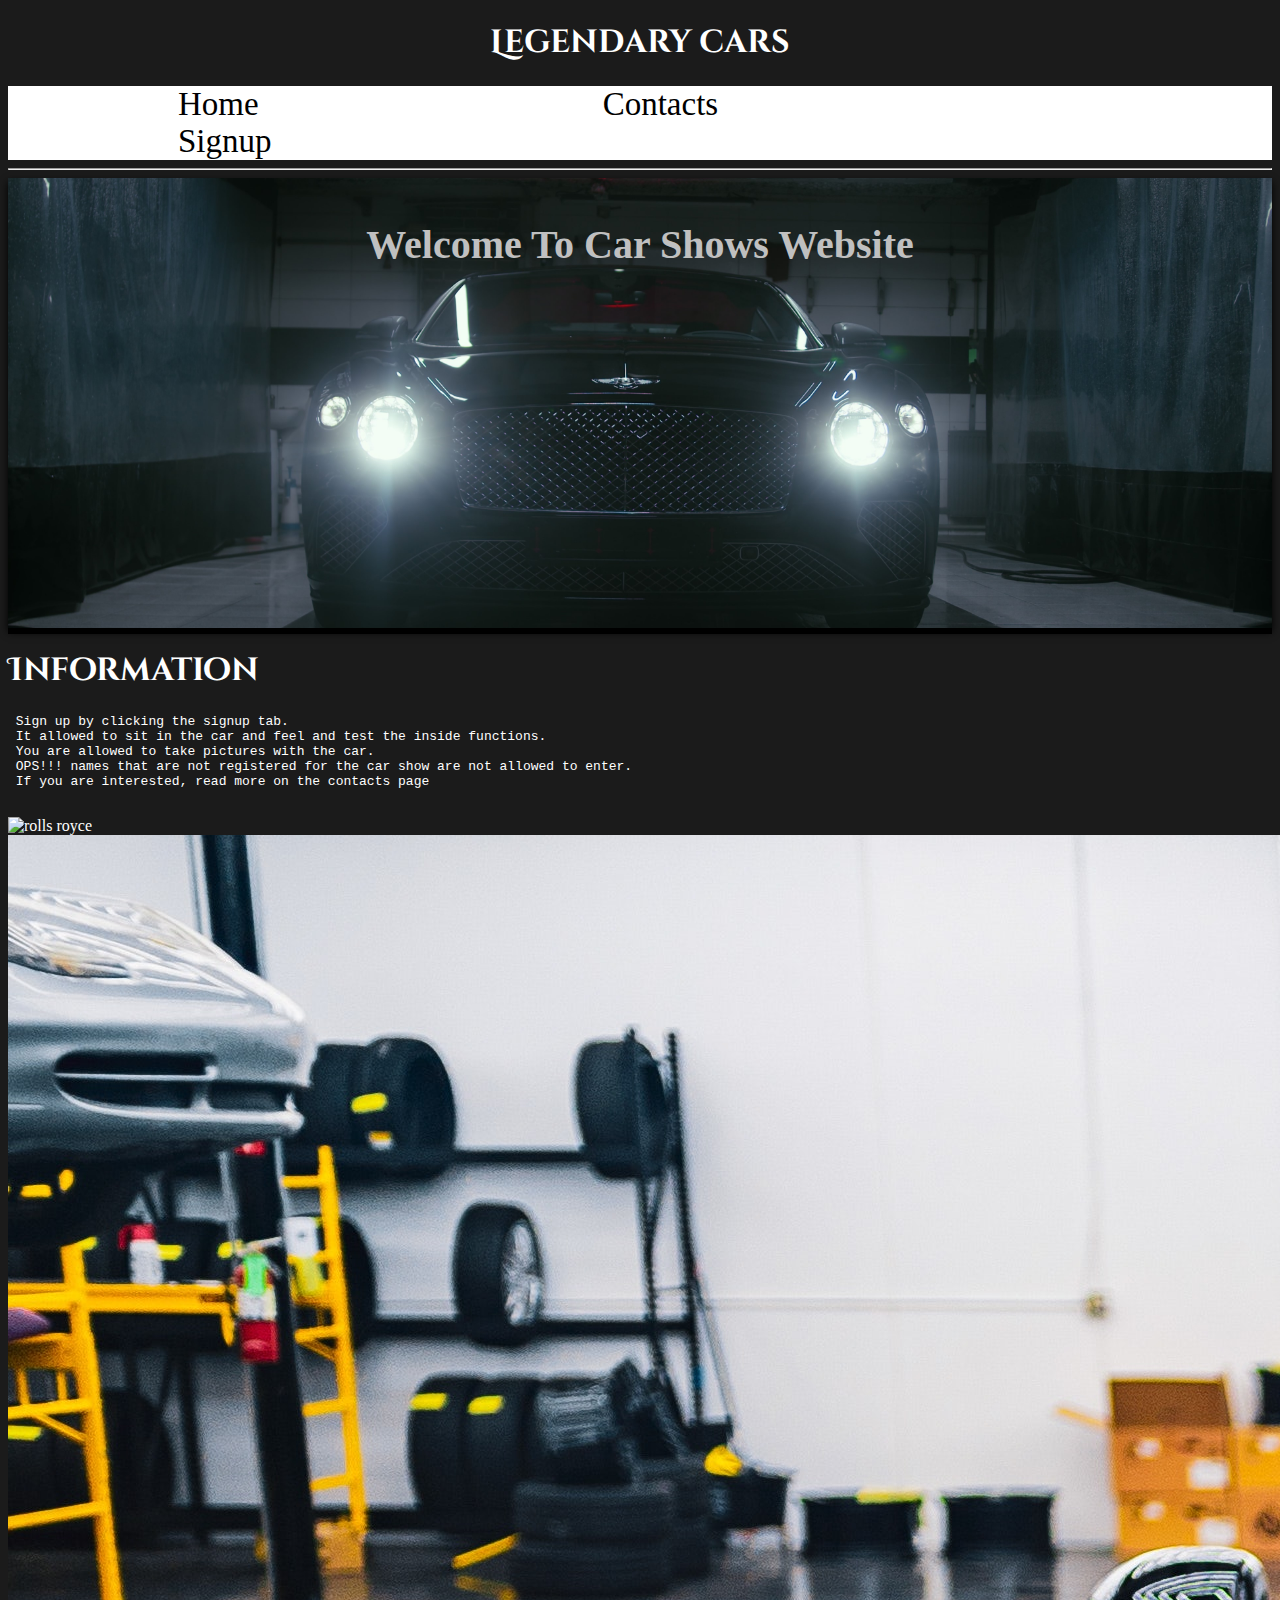
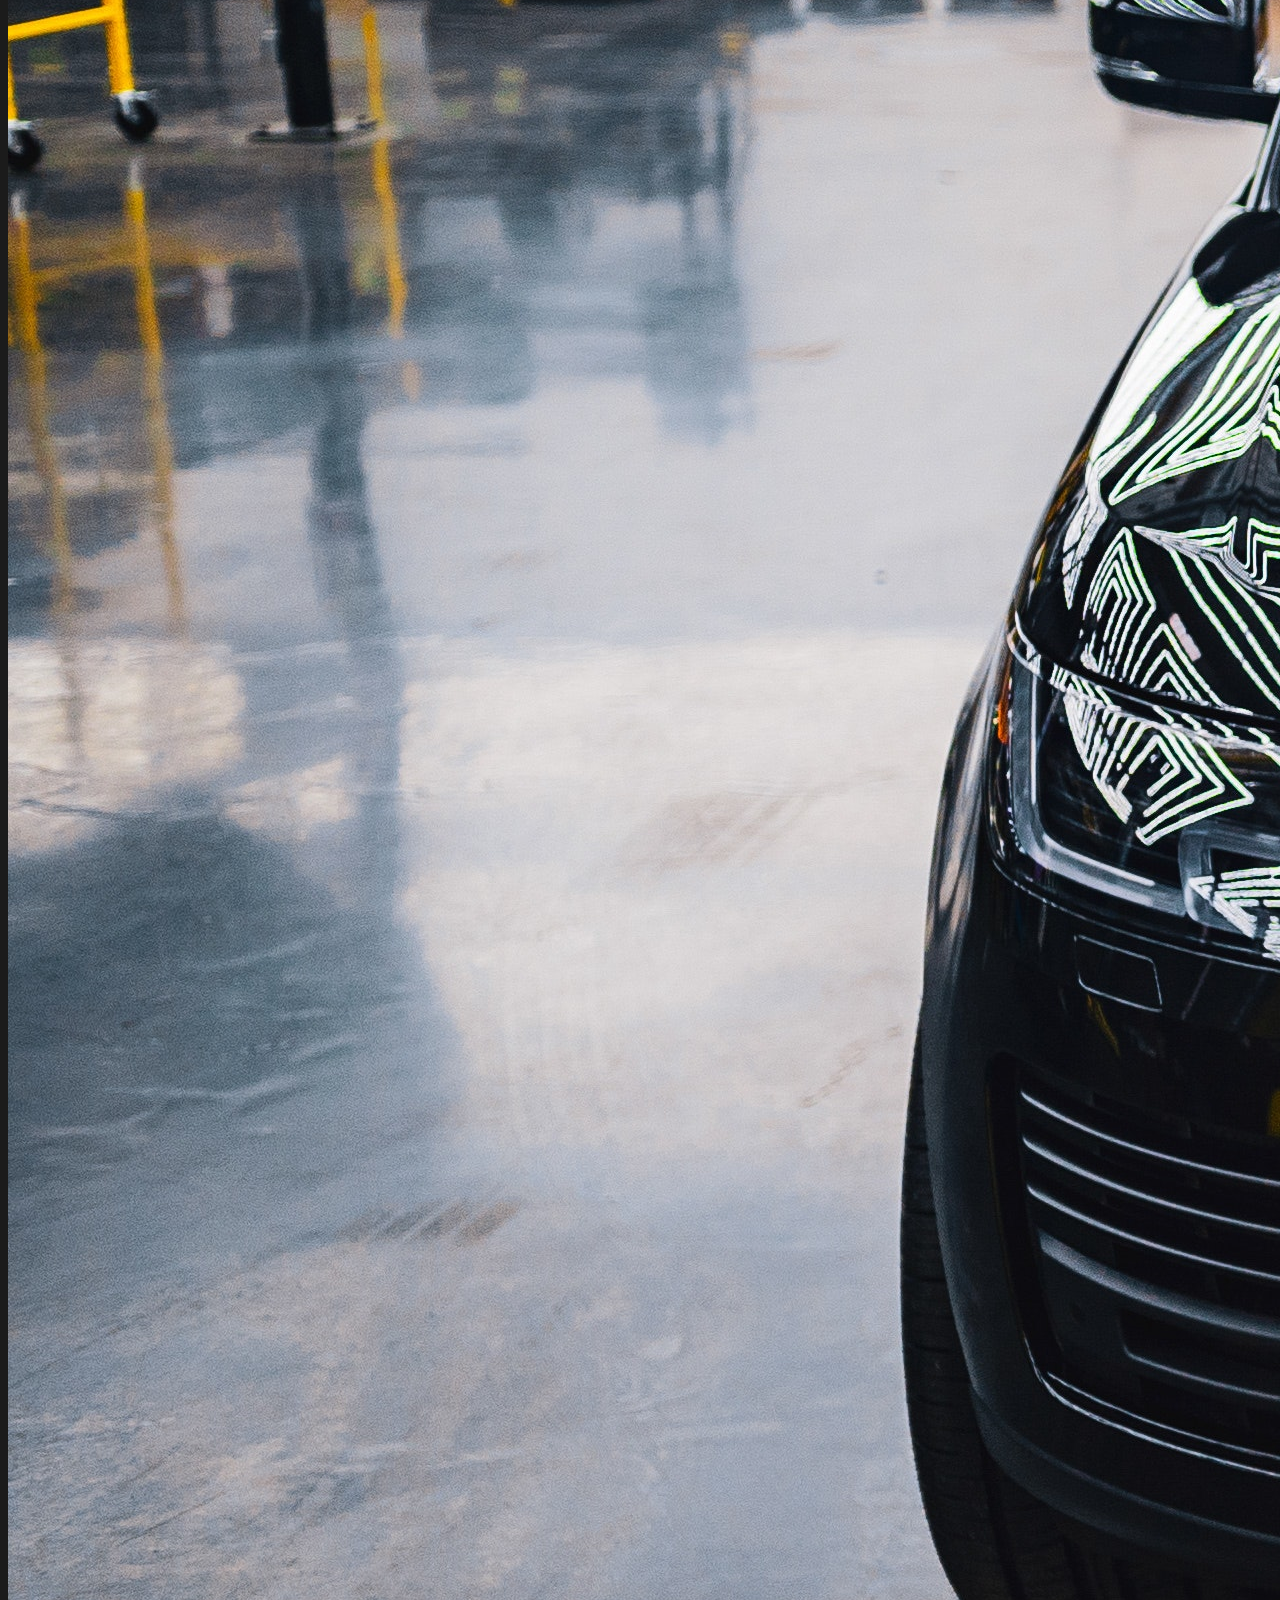
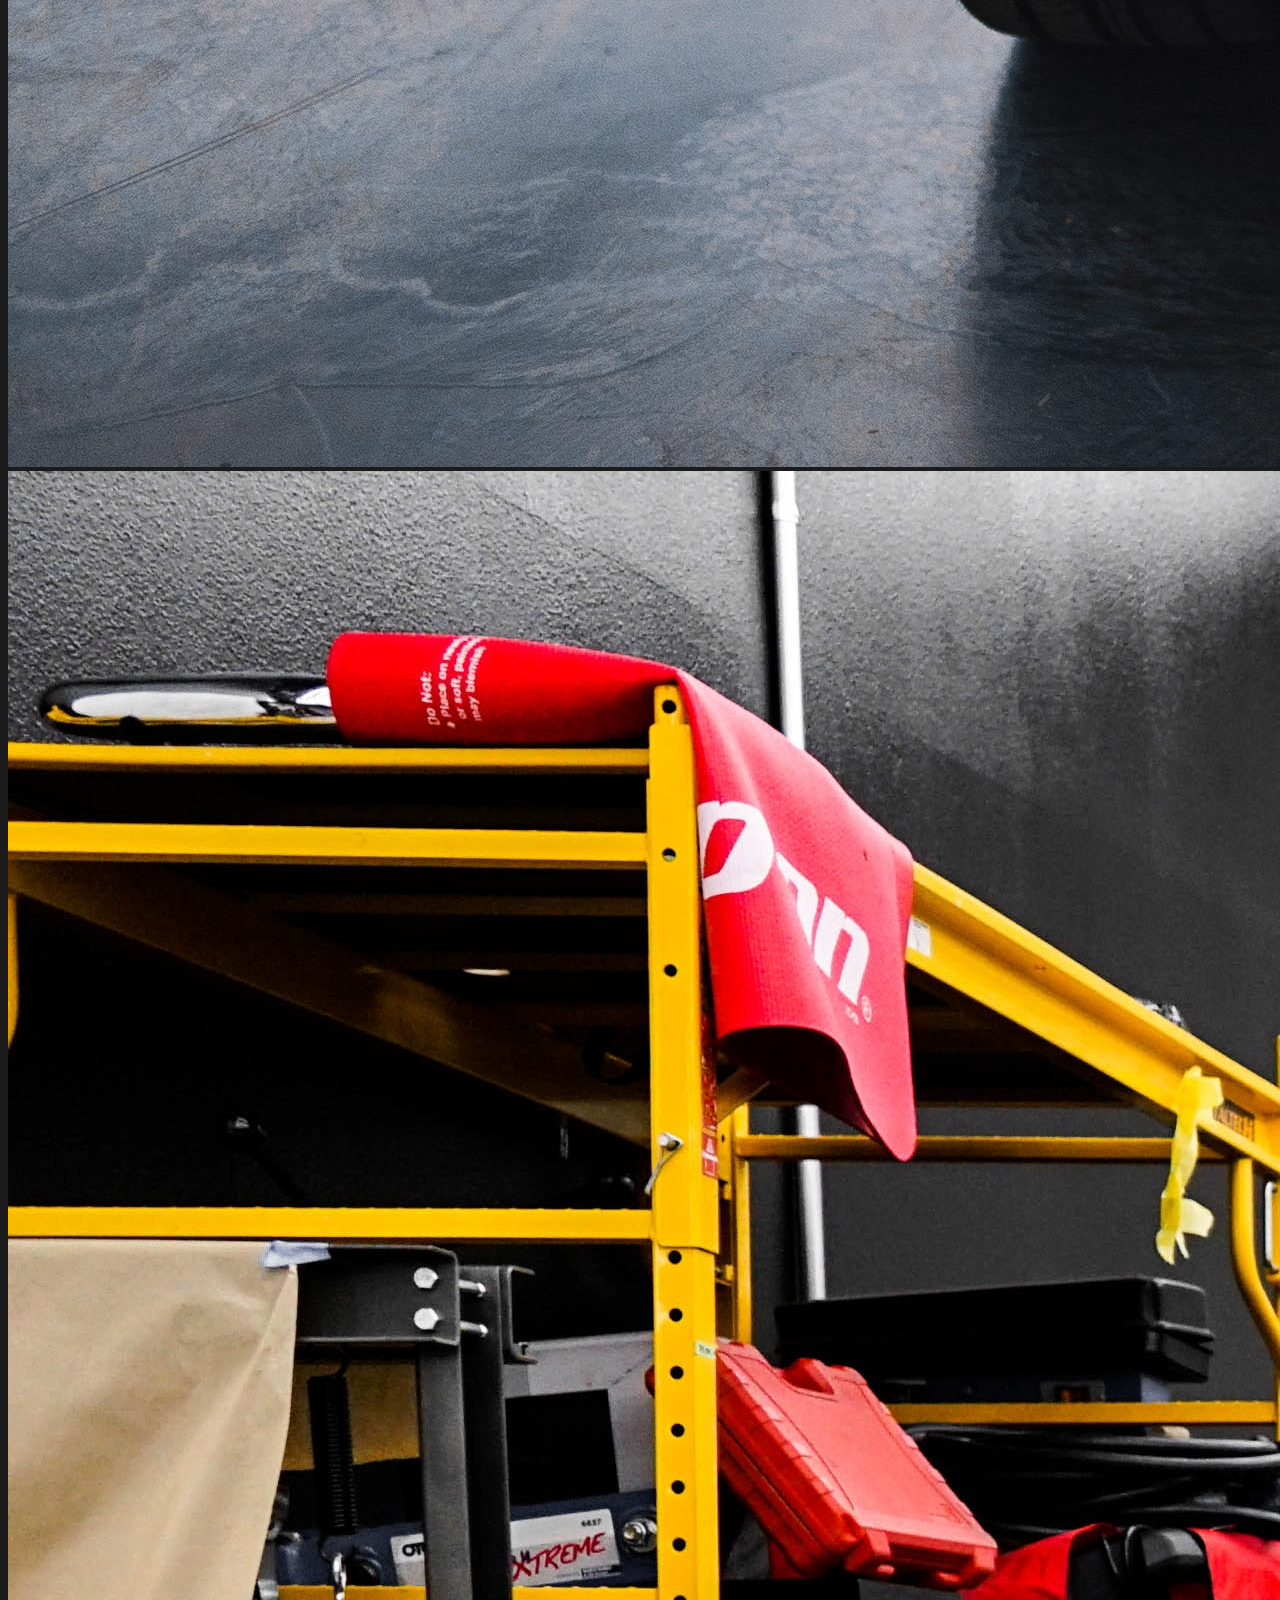
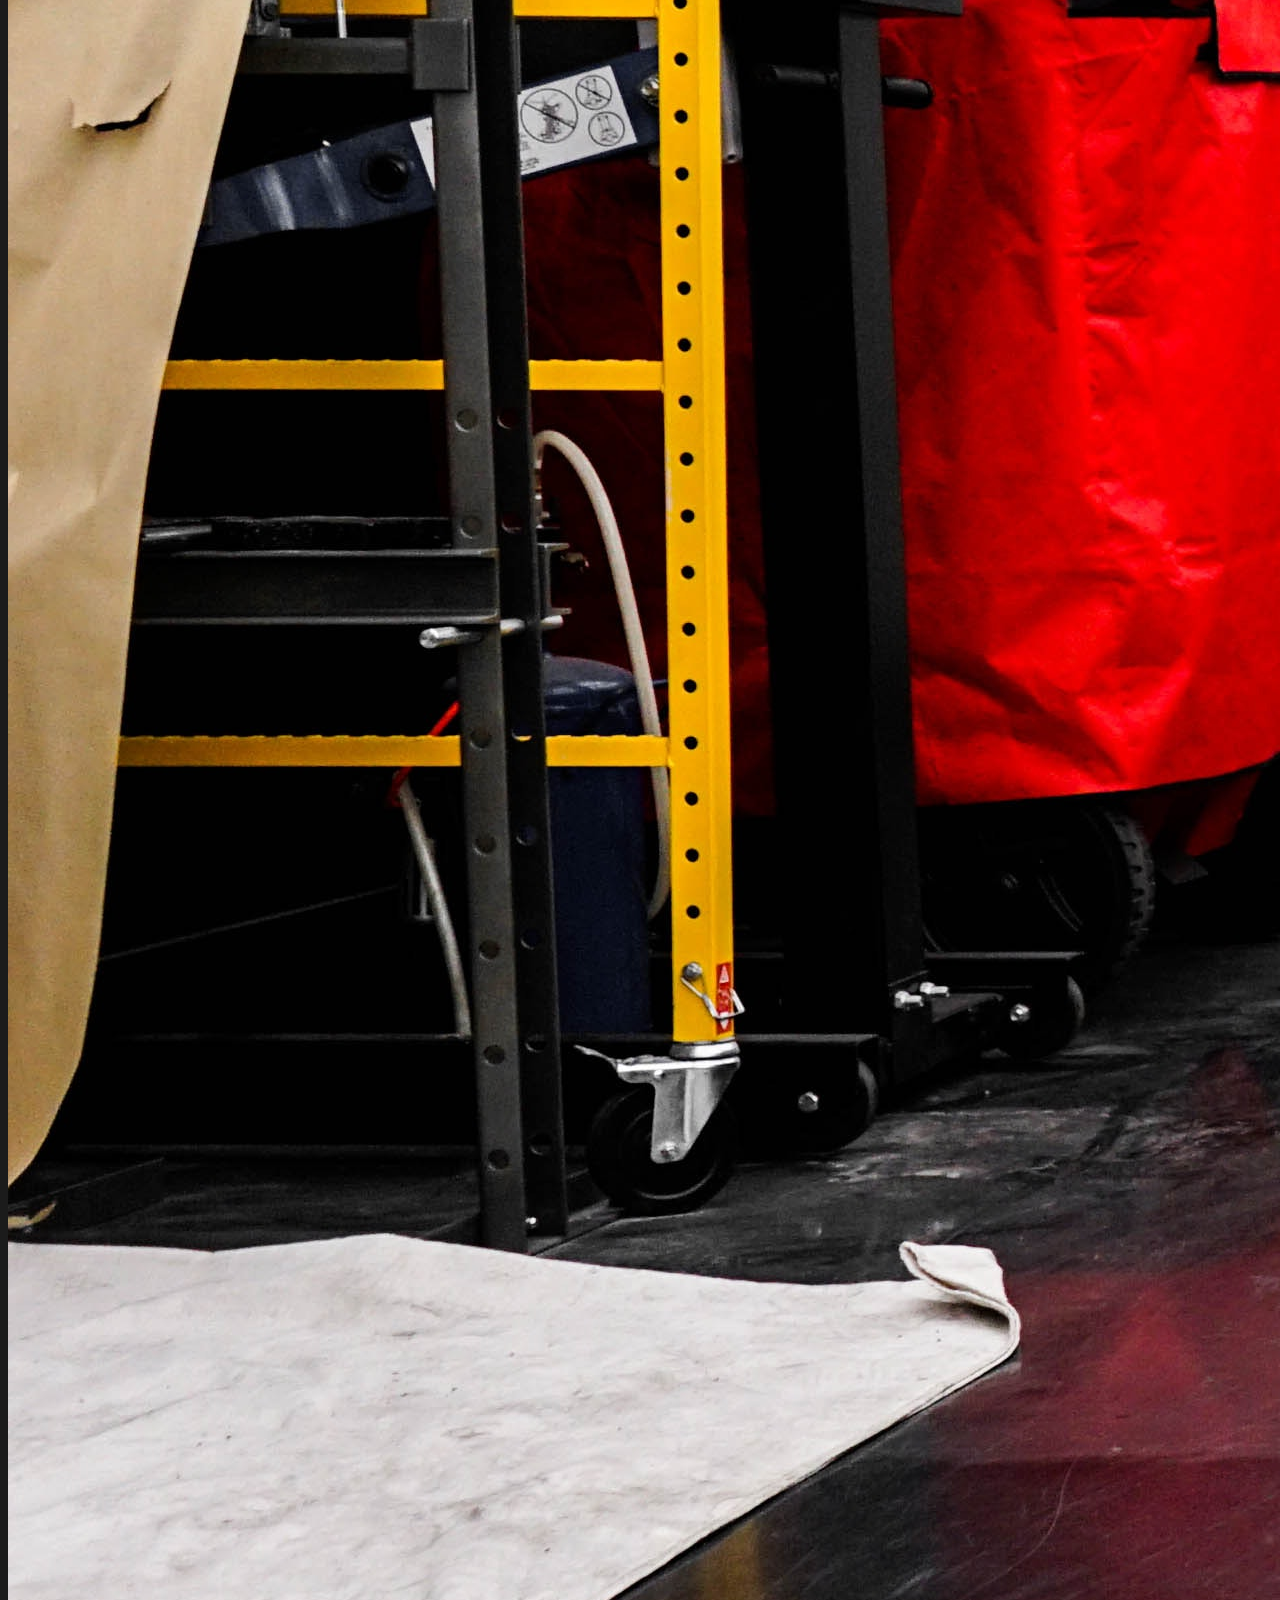
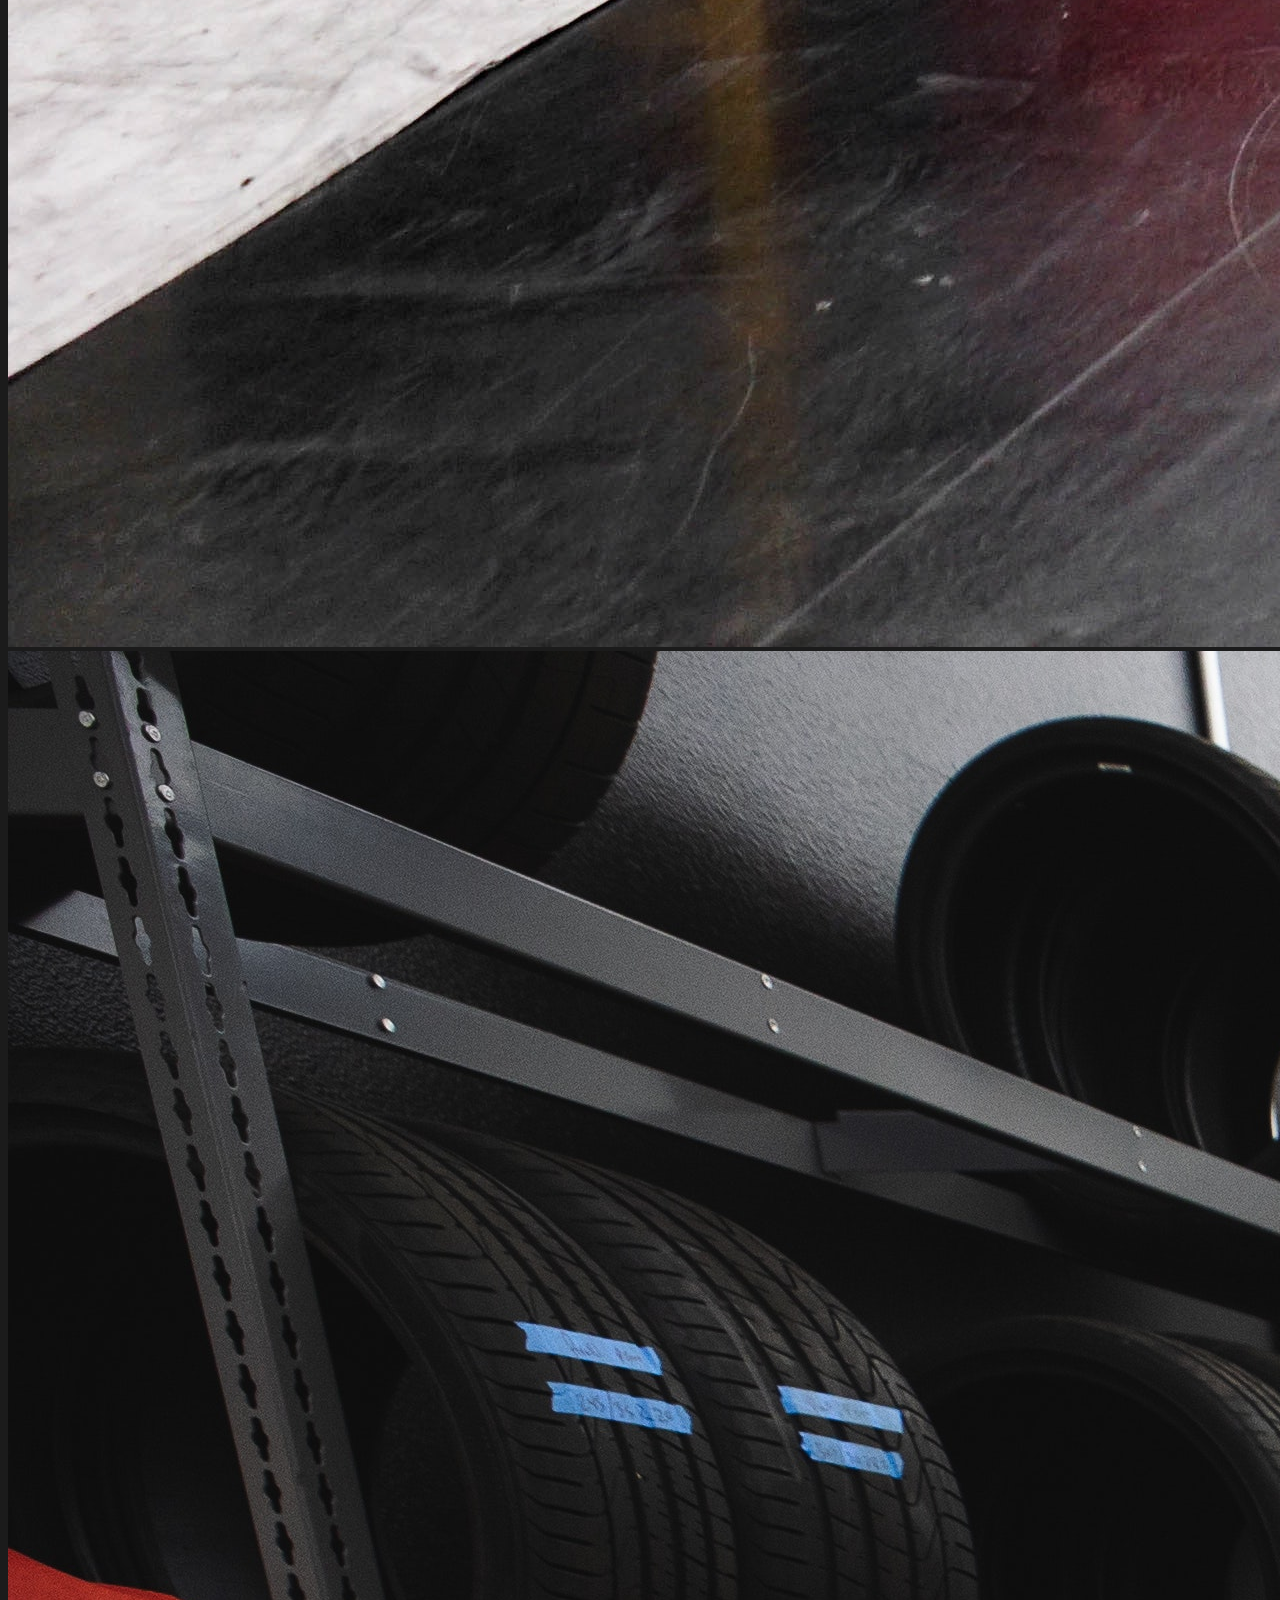
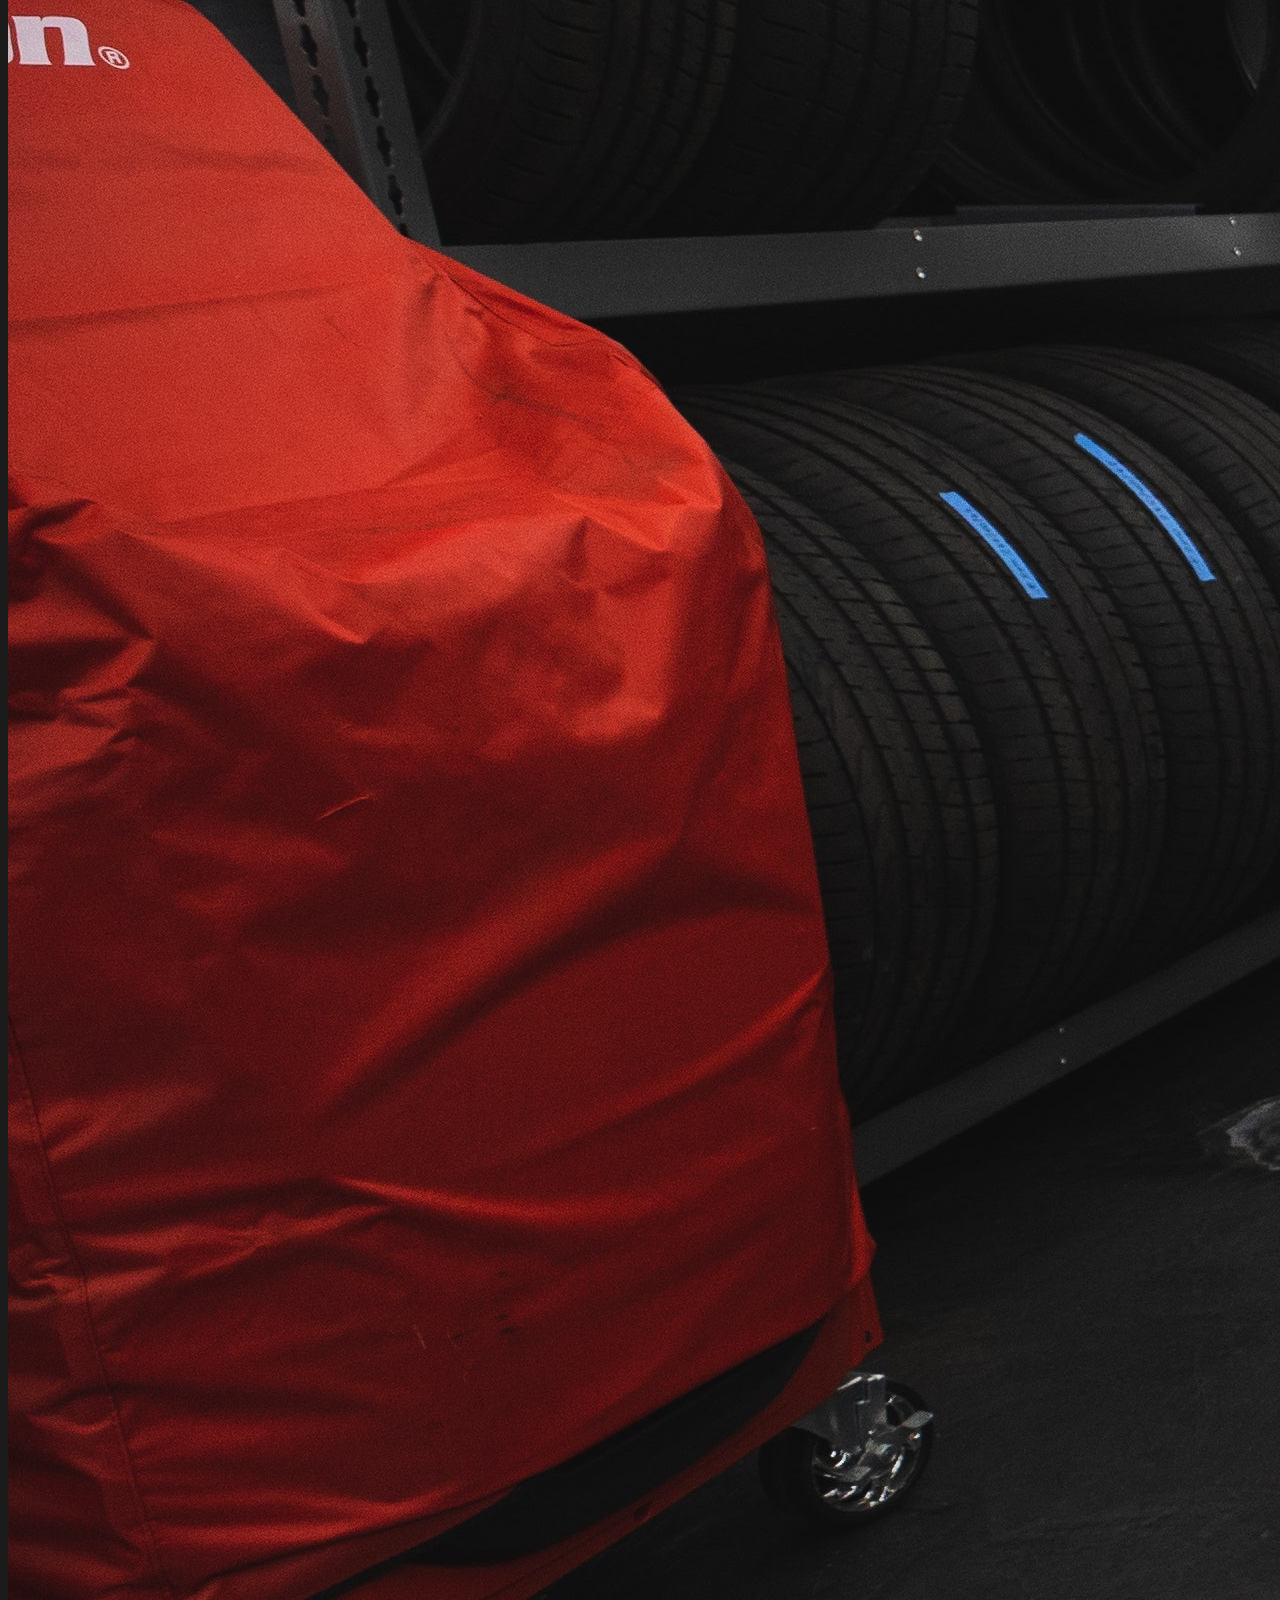
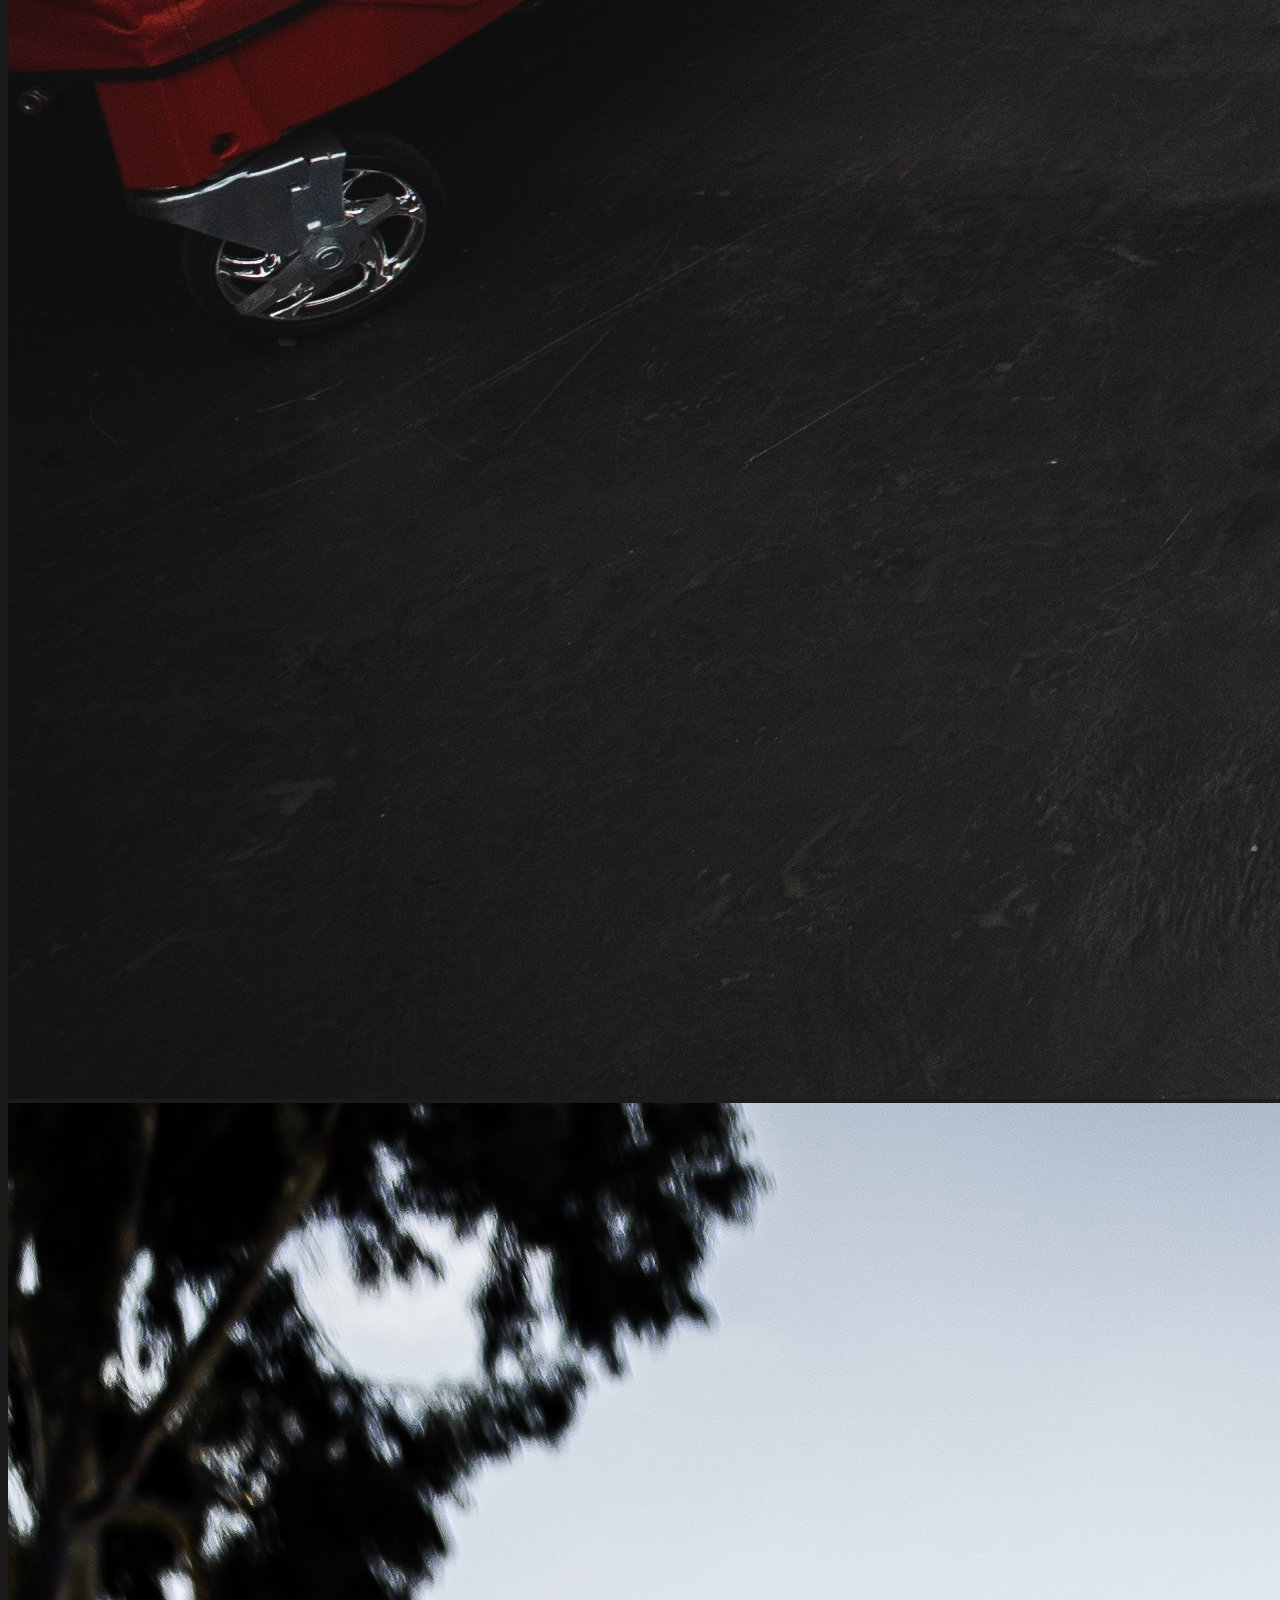
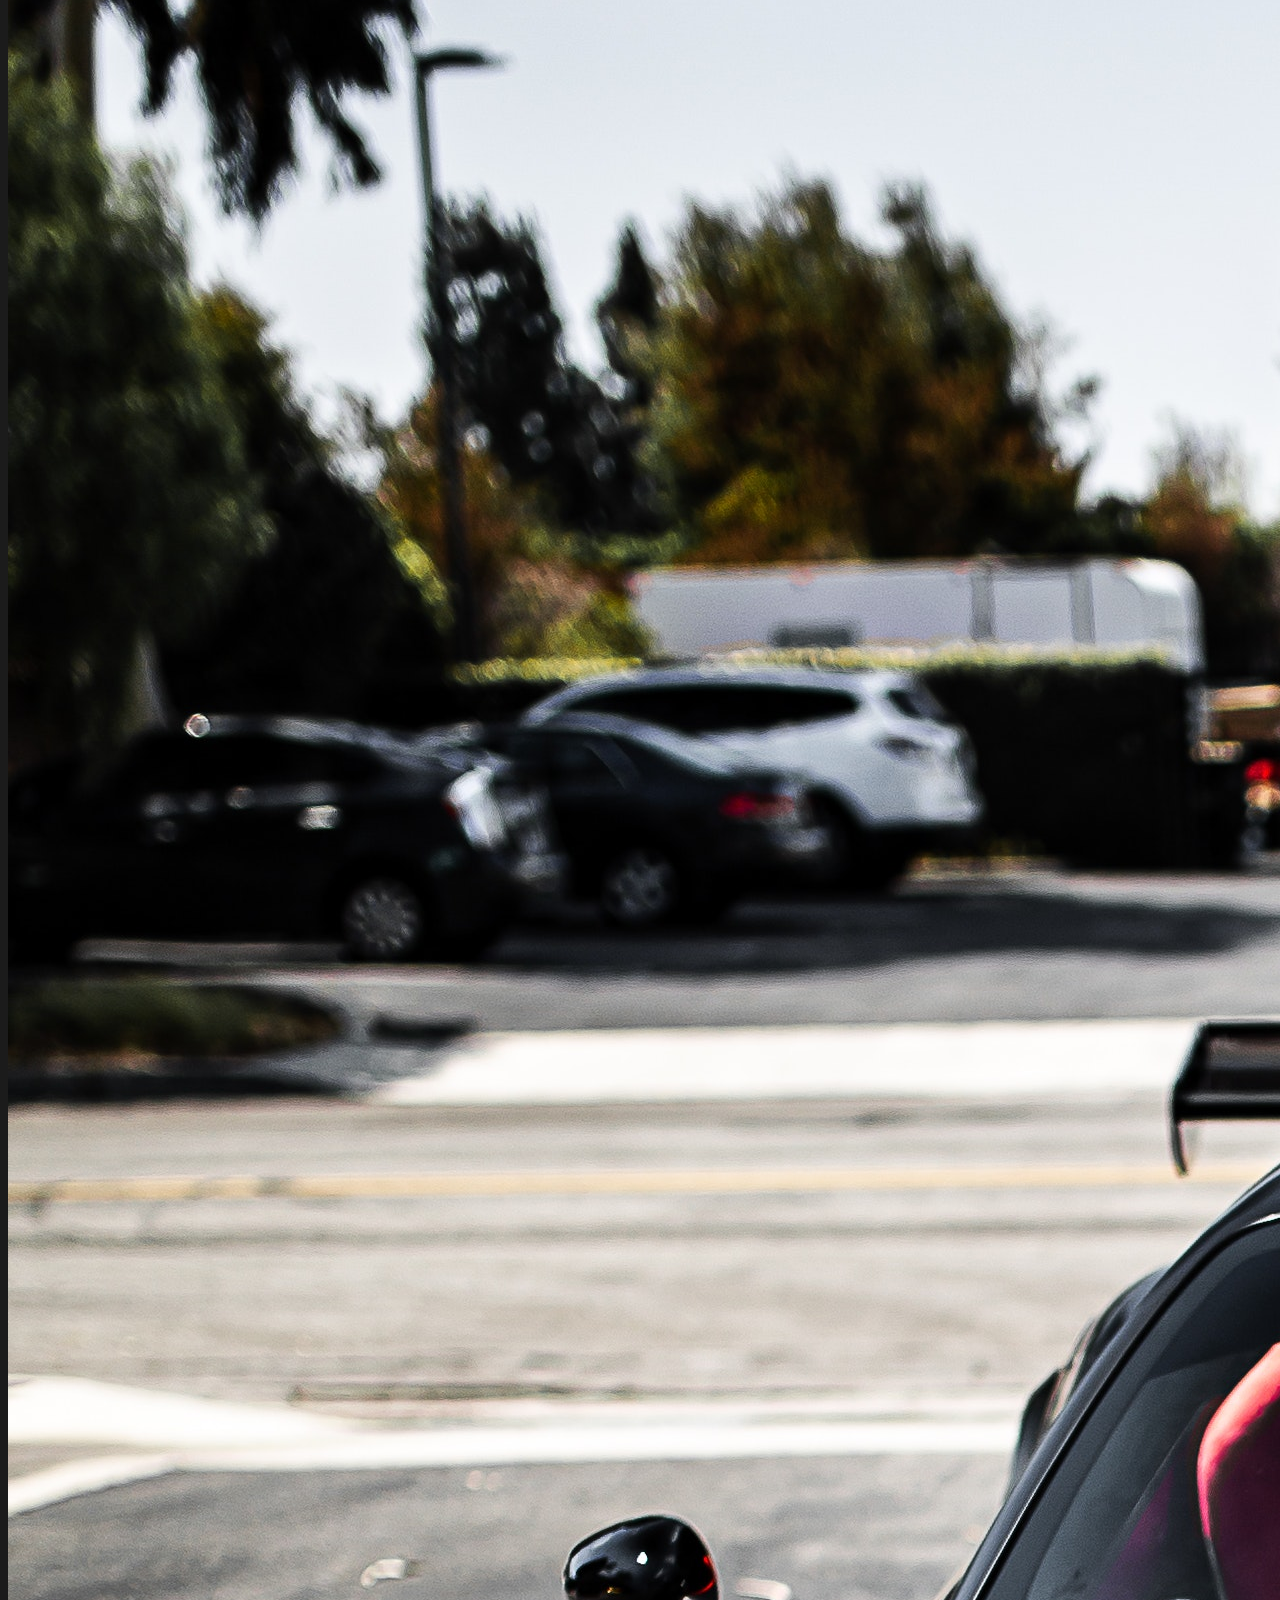
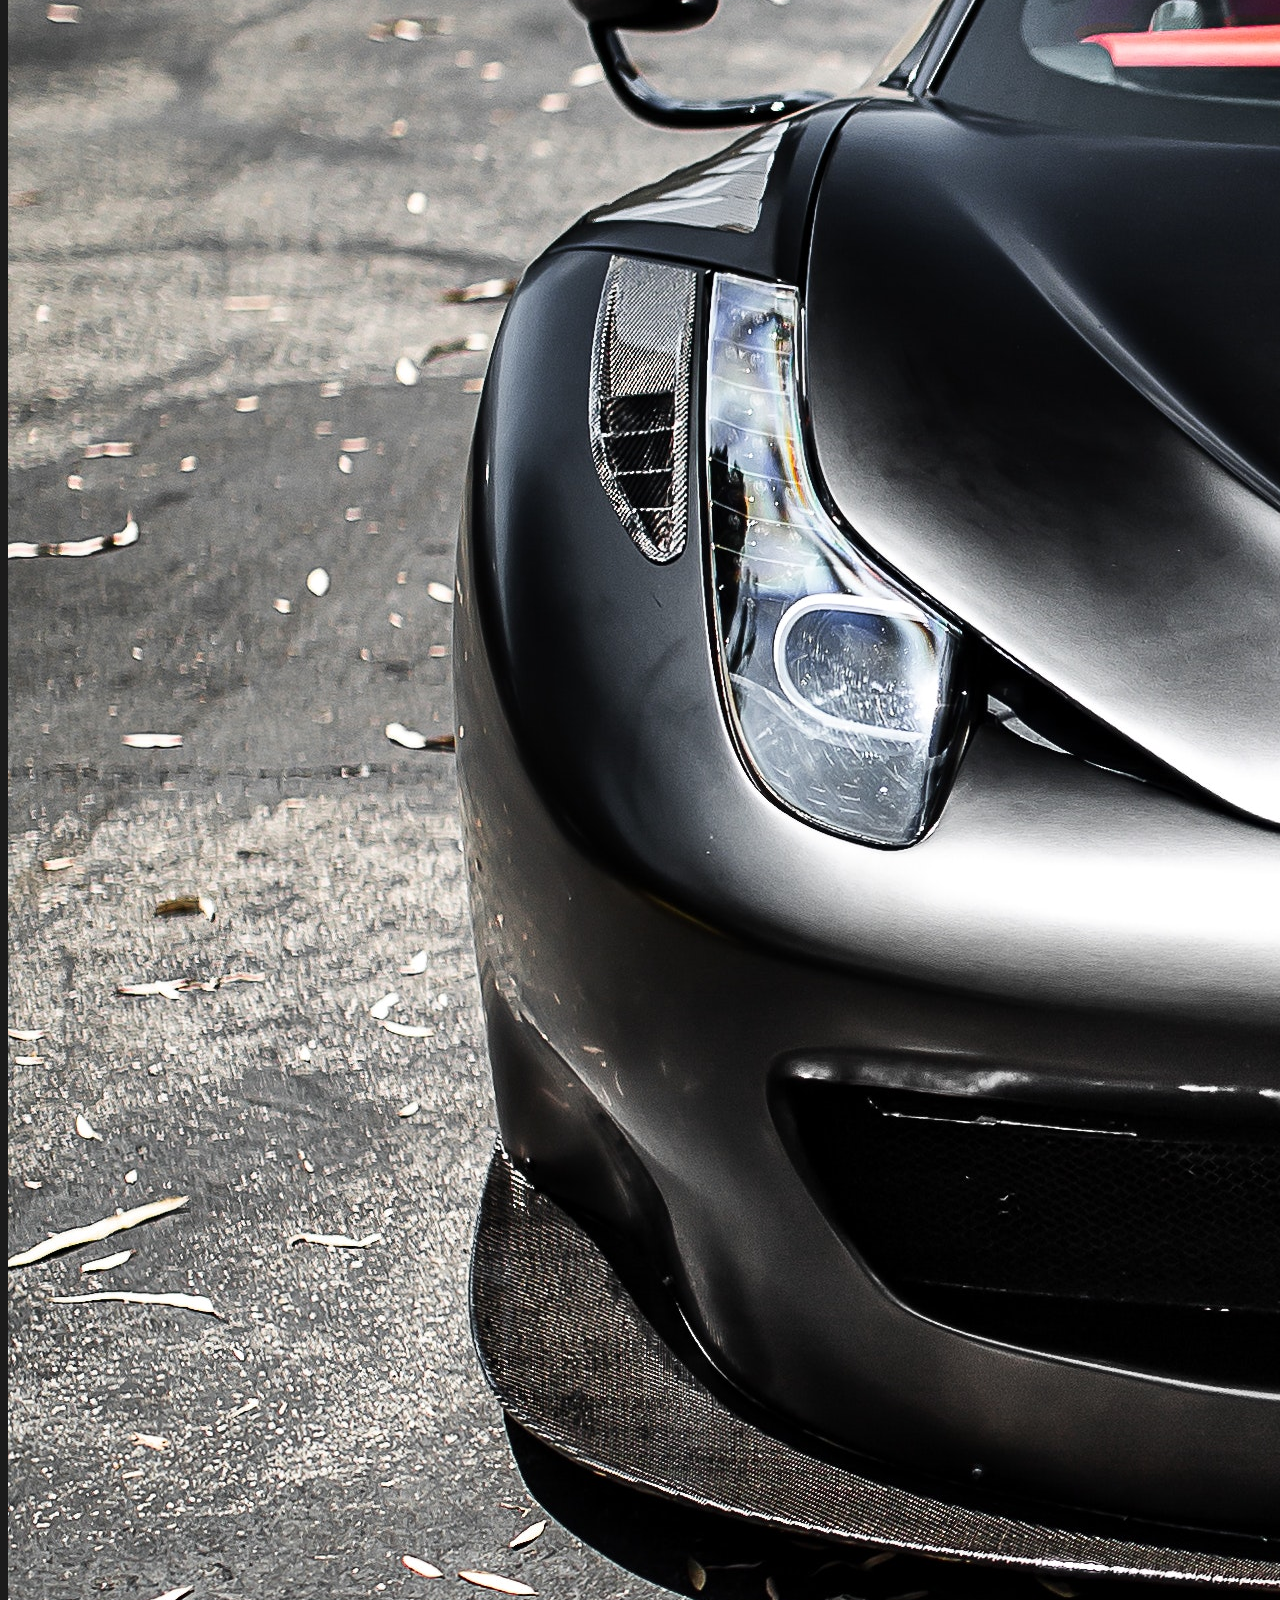
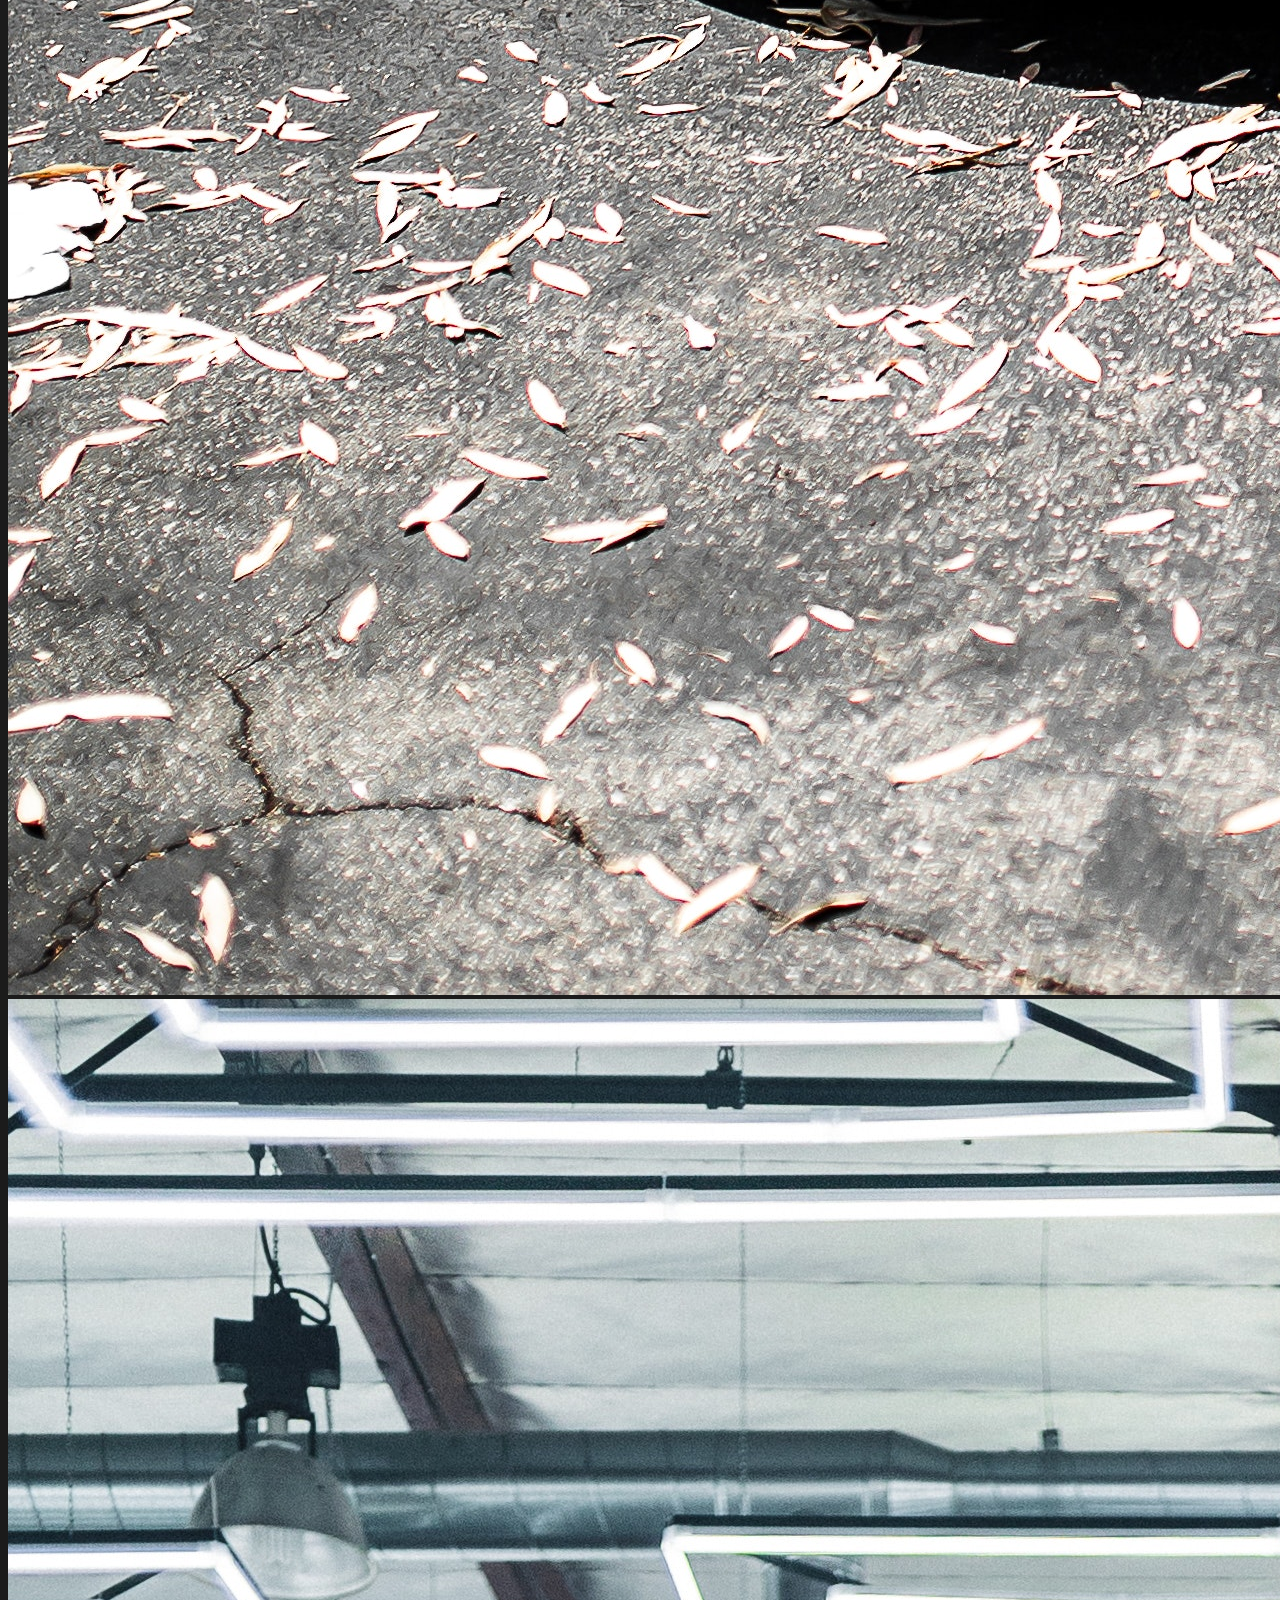
==== index.html @ fac732c3 "add images for home page" ====
<!DOCTYPE html>
<html lang="en">
<head>
    <meta charset="UTF-8">
    <meta http-equiv="X-UA-Compatible" content="IE=edge">
    <meta name="viewport" content="width=device-width, initial-scale=1.0">
    <meta name="description" content="car show, legendar cars">
    <meta name="keywords" content="car show, legendary cars, lamburgini, rolls roys, range rover, bently, mercedes, ferrari">
    <link rel="stylesheet" href="assets/css/style.css">
    <link rel="stylesheet" href="https://fonts.googleapis.com/css2?family=Cinzel+Decorative&display=swap" rel="stylesheet">
    <title>Car Show</title>
</head>
<body>
    <!--Logo-->
    <h1 id="logo">Legendary cars</h1>
    <!--Navigation links-->
    <nav class="topmenu">
        <a href="index.html">Home</a>
        <a href="#contacts">Contacts</a>
        <a href="signup">Signup</a>
    </nav>
    <hr>
    <!--logo image-first and text-->
    <section>
        <div class="first">
            <h2>Welcome To Car Shows Website</h2>
        </div>
    </section>
    <!--Information-->
    <section>
        <h1>Information</h1>
        <pre>
 Sign up by clicking the signup tab.
 It allowed to sit in the car and feel and test the inside functions.
 You are allowed to take pictures with the car.
 OPS!!! names that are not registered for the car show are not allowed to enter.
 If you are interested, read more on the contacts page
                        </pre>
    </section>
    <!--car images and text-->
    <section>
        <div>
            <img src="assets/images/rolls.jpg" alt="rolls royce">
        </div>
        <div>
            <img src="assets/images/range.jpg" alt="range rover">
        </div>
        <div>
            <img src="assets/images/R8.jpg" alt="audi r8">
        </div>
        <div>
            <img src="assets/images/lambo.jpg" alt="lamburgini">
        </div>
        <div>
            <img src="assets/images/ferrari.jpg" alt="ferrari">
        </div>
        <div>
            <img src="assets/images/bmw.jpg" alt="bmw m5">
        </div>
        <div>
            <img src="assets/images/bently.jpg" alt="bently">
        </div>
    </section>
</body>
</html>
---- assets/css/style.css ----
body {
font-family: cinzel;
font-weight: 400;
color: rgb(255, 255, 255);
background-color: rgb(27, 27, 27);
}
/*Headings and logo*/
h1 { 
    font-family: cinzel Decorative;
    font-weight: bold;
}
#logo {
    text-align: center;
}
/*Navigation links*/
.topmenu {
    overflow: hidden;
    background-color: white;
}
.topmenu a {
    margin: 100px;
    color: black;
    text-align: center;
    padding: 70px;
    text-decoration: none;
    font-size: 33px;
}
.topmenu a:hover {
    color: grey;
}
/*first image and text*/
.first {
    background-size: cover;
    background-position: center;
    height: 430px;
    padding: 10px;
    background-image: url(../images/first.jpg);
    box-shadow: 0 4px 8px 0 rgb(0, 0, 0), 0  6px 0 rgb(0, 0, 0);
}
.first h2 {
    text-align: center;
    font-family: cinzel;
    font-size: 40px;
    color: silver;
}
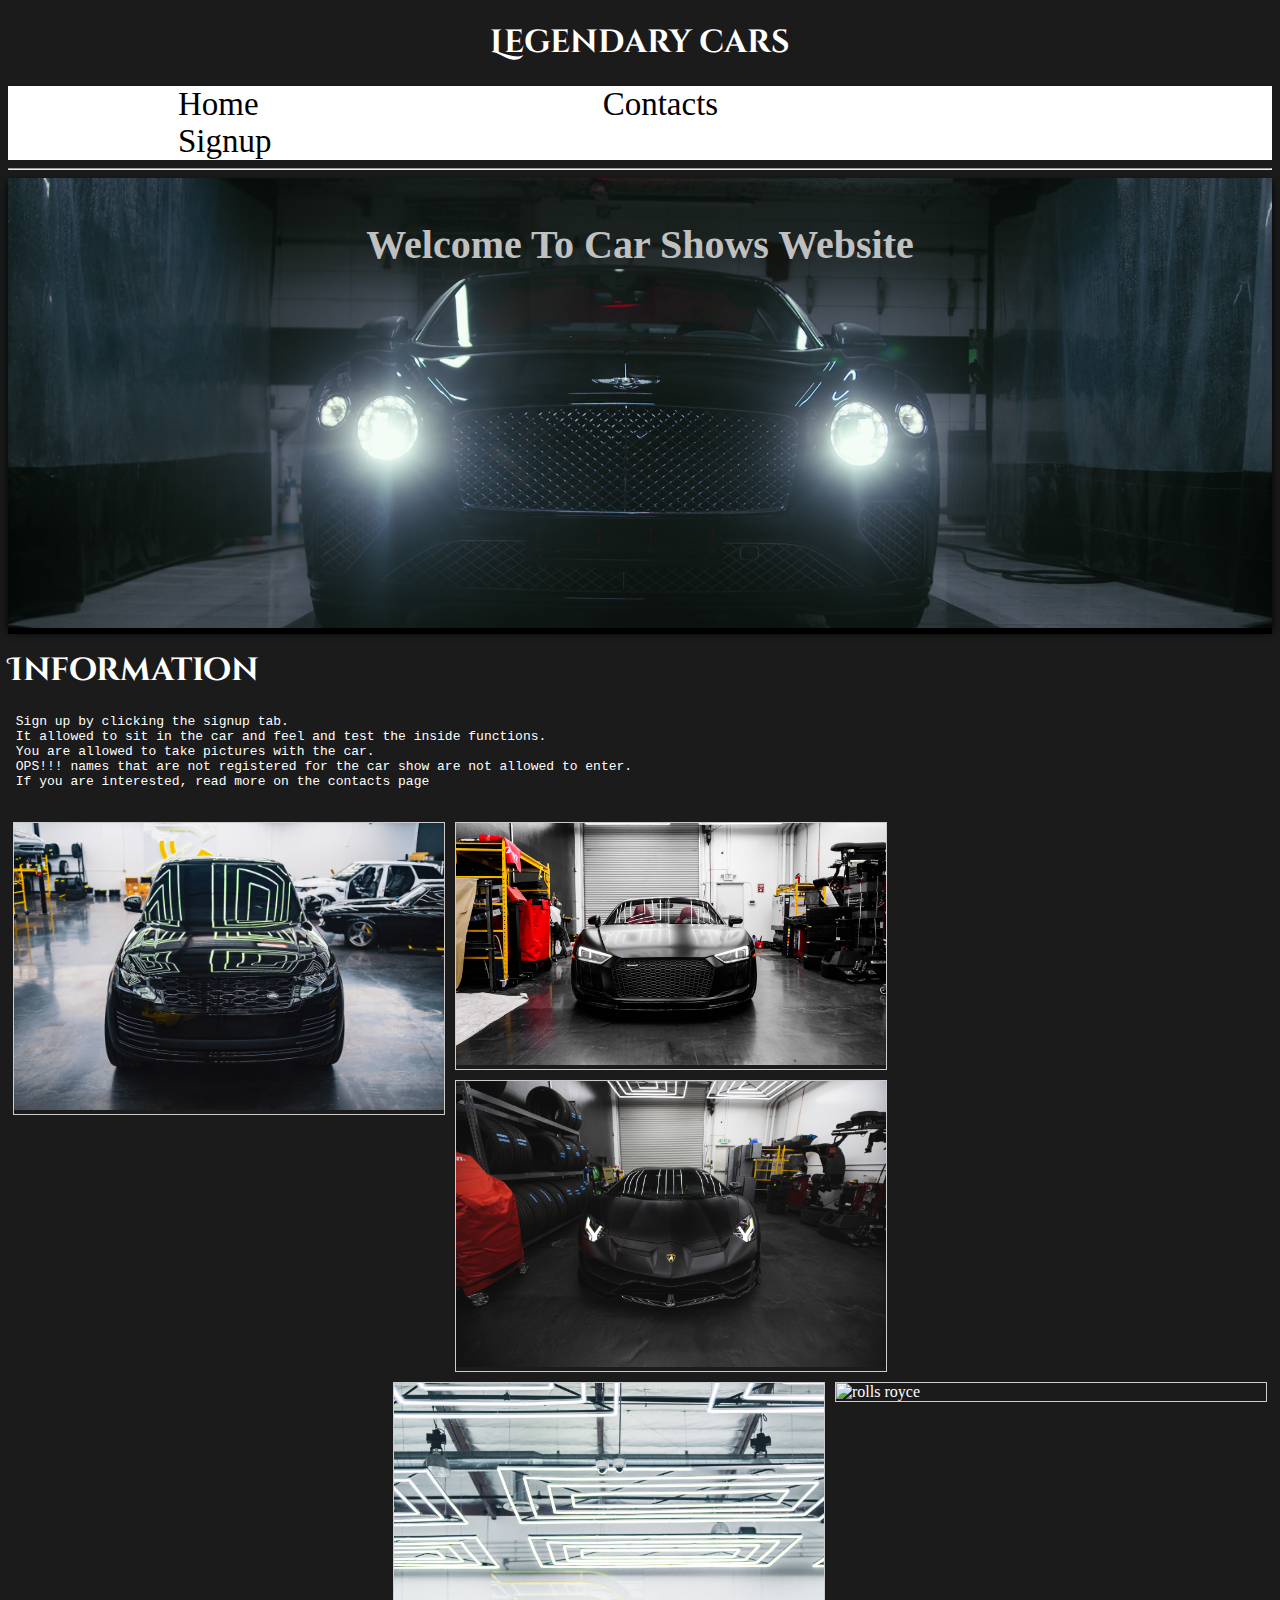
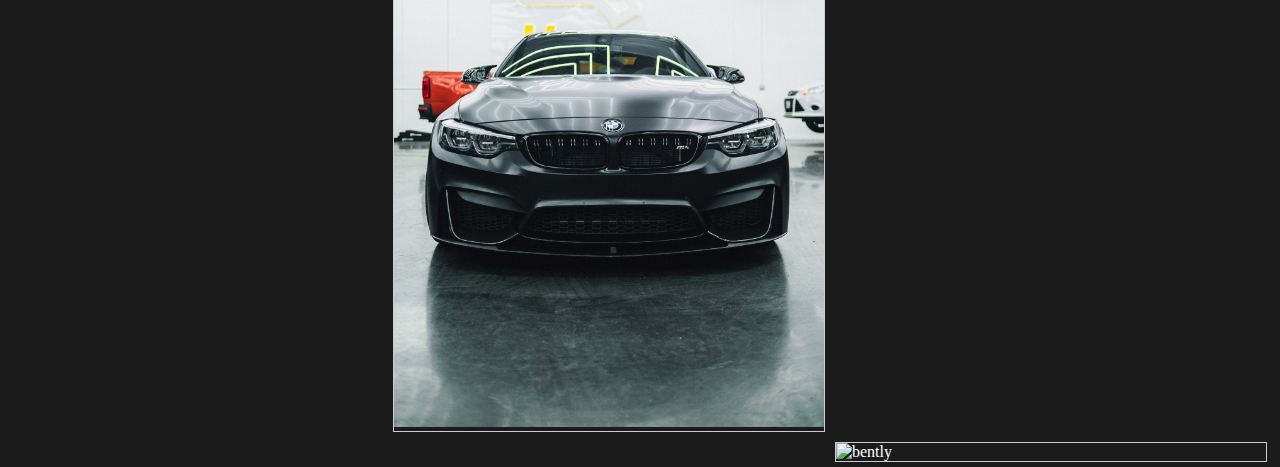
==== commit a046d8dc: "delete image ferrari" ====
--- a/index.html
+++ b/index.html
@@ -39,26 +39,32 @@
     </section>
     <!--car images and text-->
     <section>
-        <div>
-            <img src="assets/images/rolls.jpg" alt="rolls royce">
+        <section>
+        <div class="main">
+            <div class="three">
+        <div class="image1">
+            <img src="assets/images/range.jpg" alt="range rover" width="600px" height="400">
         </div>
-        <div>
-            <img src="assets/images/range.jpg" alt="range rover">
+        <div class="image1">
+            <img src="assets/images/R8.jpg" alt="audi r8" width="600px" height="400">
         </div>
-        <div>
-            <img src="assets/images/R8.jpg" alt="audi r8">
+        <div class="image1">
+            <img src="assets/images/lambo.jpg" alt="lamburgini" width="600px" height="400">
         </div>
-        <div>
-            <img src="assets/images/lambo.jpg" alt="lamburgini">
+            </div>
+            </section>
+
+    <div class="four">
+            <div class="image2">
+                <img src="assets/images/rolls.jpg" alt="rolls royce" width="400px" height="600">
+            </div>
+        <div class="image2">
+            <img src="assets/images/bmw.jpg" alt="bmw m5" width="400px" height="600">
         </div>
-        <div>
-            <img src="assets/images/ferrari.jpg" alt="ferrari">
+        <div class="image2">
+            <img src="assets/images/bently.jpg" alt="bently" width="400px" height="600">
         </div>
-        <div>
-            <img src="assets/images/bmw.jpg" alt="bmw m5">
-        </div>
-        <div>
-            <img src="assets/images/bently.jpg" alt="bently">
+</div>
         </div>
     </section>
 </body>
--- a/assets/css/style.css
+++ b/assets/css/style.css
@@ -43,3 +43,26 @@
     font-size: 40px;
     color: silver;
 }
+/*car images and text*/
+div.image1 {
+    margin: 5px;
+    border: 1px solid #ccc;
+    float: left;
+    width: 430px;
+}
+div.image1 img {
+width: 100%;
+height: auto;
+}
+
+/*four images*/
+div.image2 {
+    margin: 5px;
+    border: 1px solid #ccc;
+    float: right;
+    width: 430px;
+}
+div.image2 img {
+    width: 100%;
+    height: auto;
+}
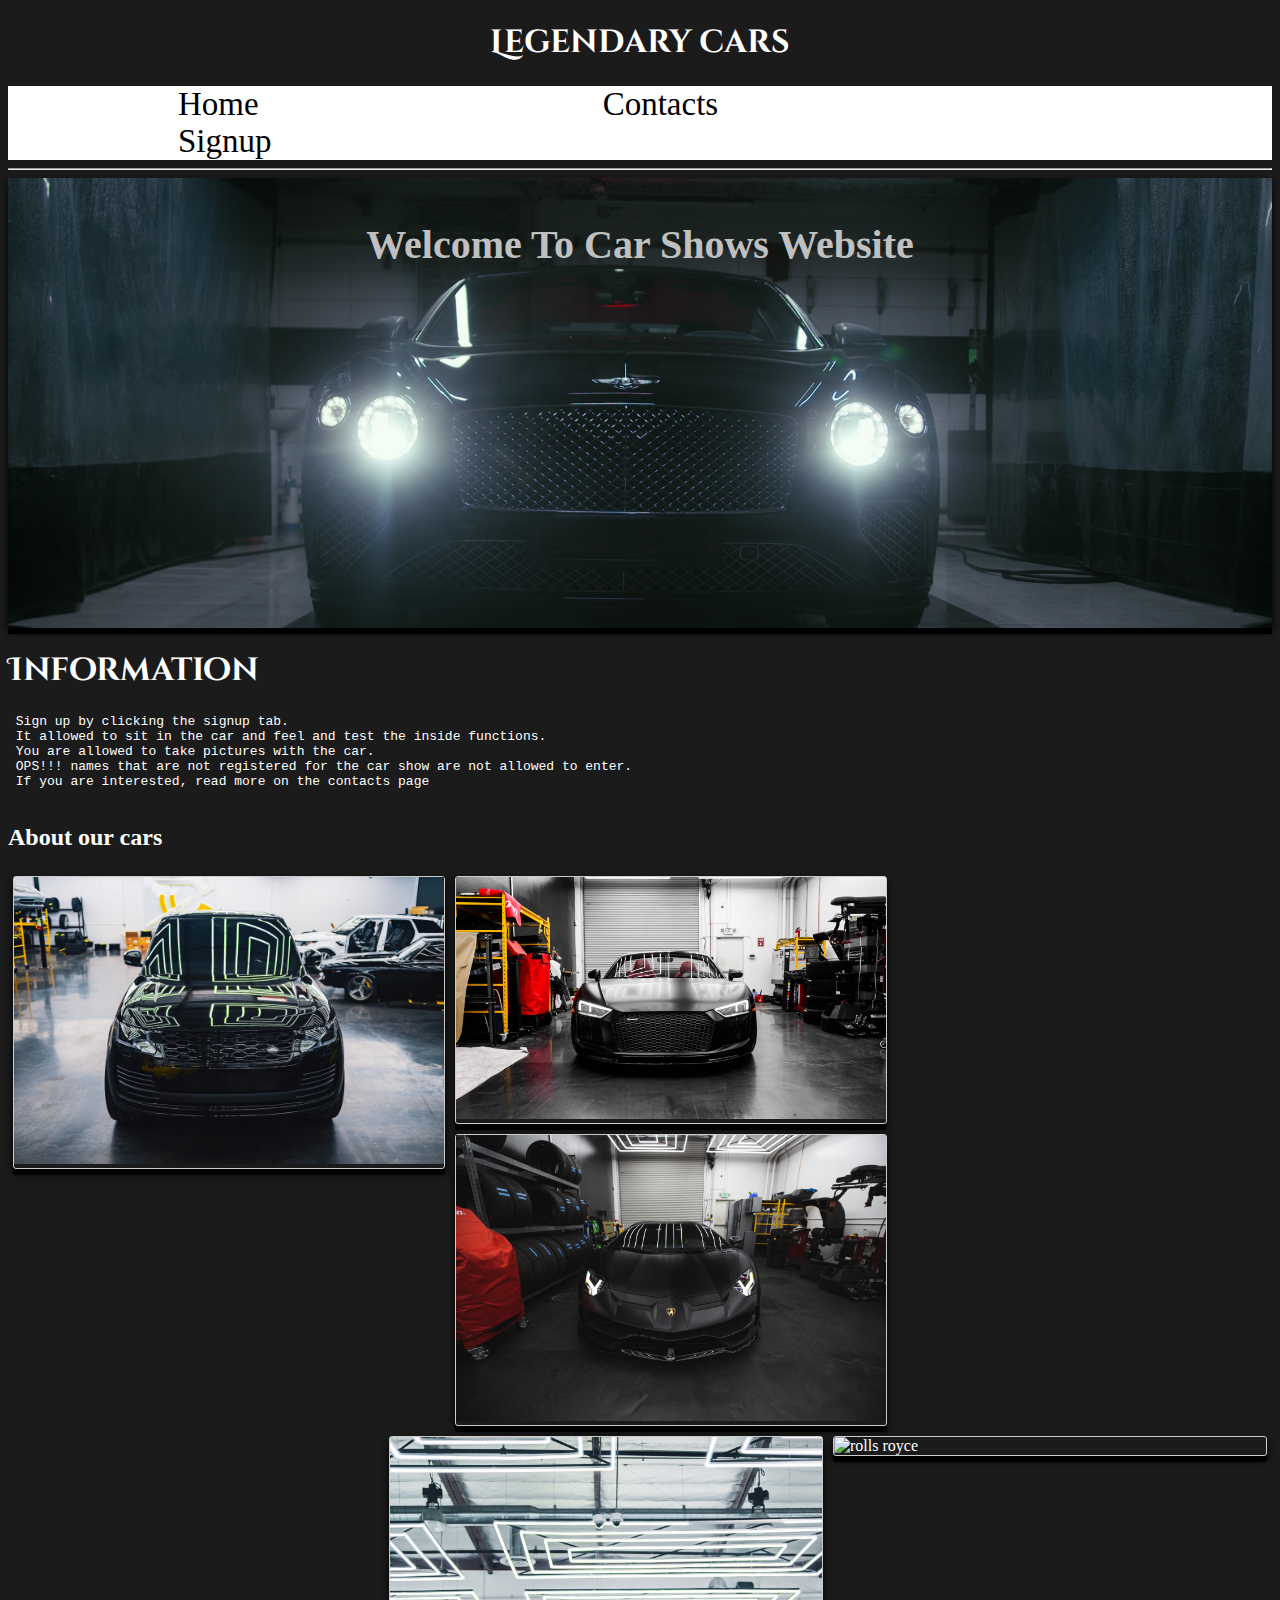
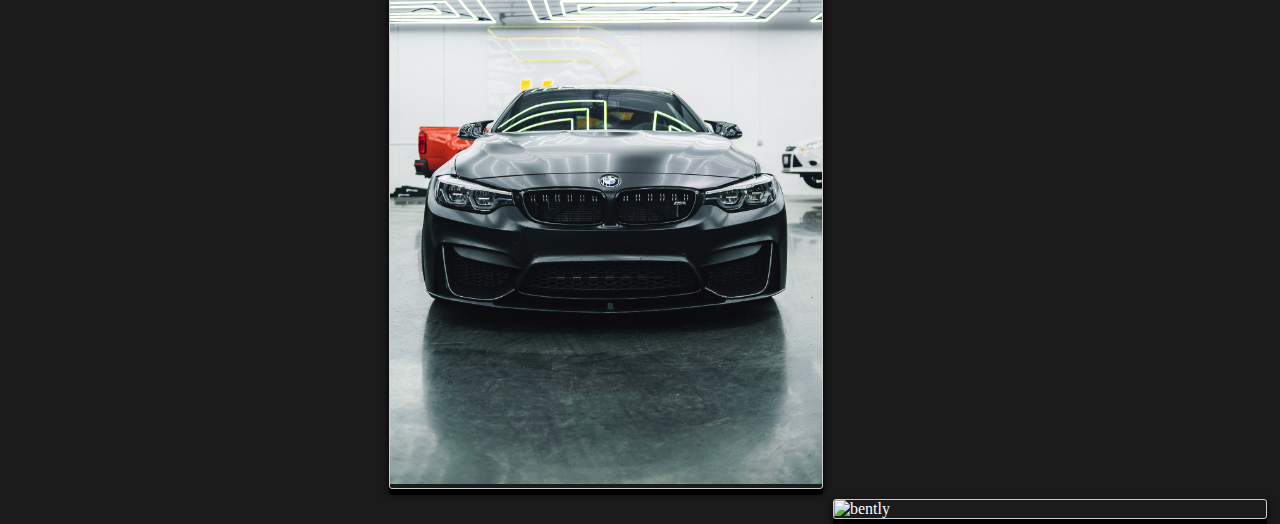
==== commit 2560f169: "add style for images" ====
--- a/index.html
+++ b/index.html
@@ -41,6 +41,7 @@
     <section>
         <section>
         <div class="main">
+            <h2 class="aboutcar">About our cars</h2>
             <div class="three">
         <div class="image1">
             <img src="assets/images/range.jpg" alt="range rover" width="600px" height="400">
@@ -54,7 +55,7 @@
             </div>
             </section>
 
-    <div class="four">
+    
             <div class="image2">
                 <img src="assets/images/rolls.jpg" alt="rolls royce" width="400px" height="600">
             </div>
@@ -64,8 +65,7 @@
         <div class="image2">
             <img src="assets/images/bently.jpg" alt="bently" width="400px" height="600">
         </div>
-</div>
-        </div>
+     </div>
     </section>
 </body>
 </html>--- a/assets/css/style.css
+++ b/assets/css/style.css
@@ -49,7 +49,9 @@
     border: 1px solid #ccc;
     float: left;
     width: 430px;
-}
+    box-shadow: 0 4px 8px 0 rgb(0, 0, 0), 0 6px 0 rgb(0, 0, 0);
+    border-radius: 3px;
+    }
 div.image1 img {
 width: 100%;
 height: auto;
@@ -60,8 +62,10 @@
     margin: 5px;
     border: 1px solid #ccc;
     float: right;
-    width: 430px;
-}
+    width: 432px;
+    box-shadow: 0 4px 8px 0 rgb(0, 0, 0), 0 6px 0 rgb(0, 0, 0);
+    border-radius: 3px;
+    }
 div.image2 img {
     width: 100%;
     height: auto;
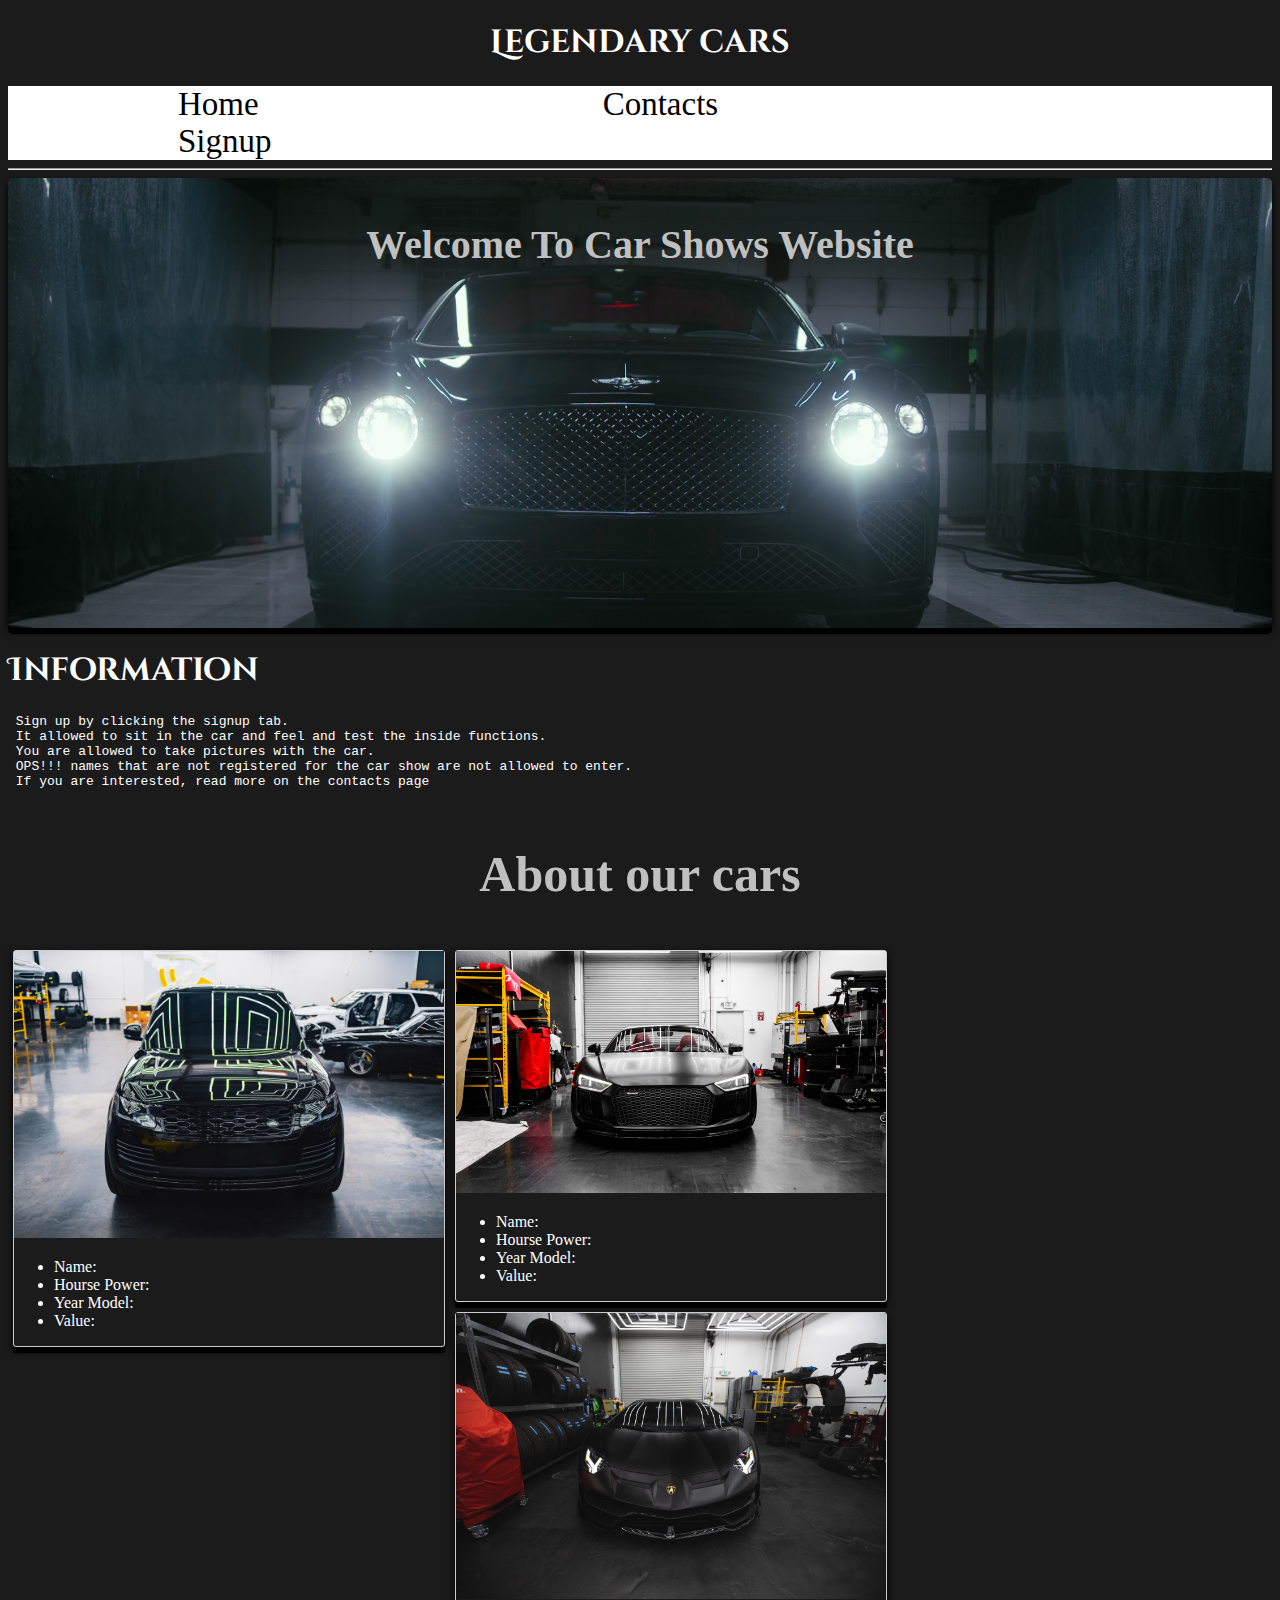
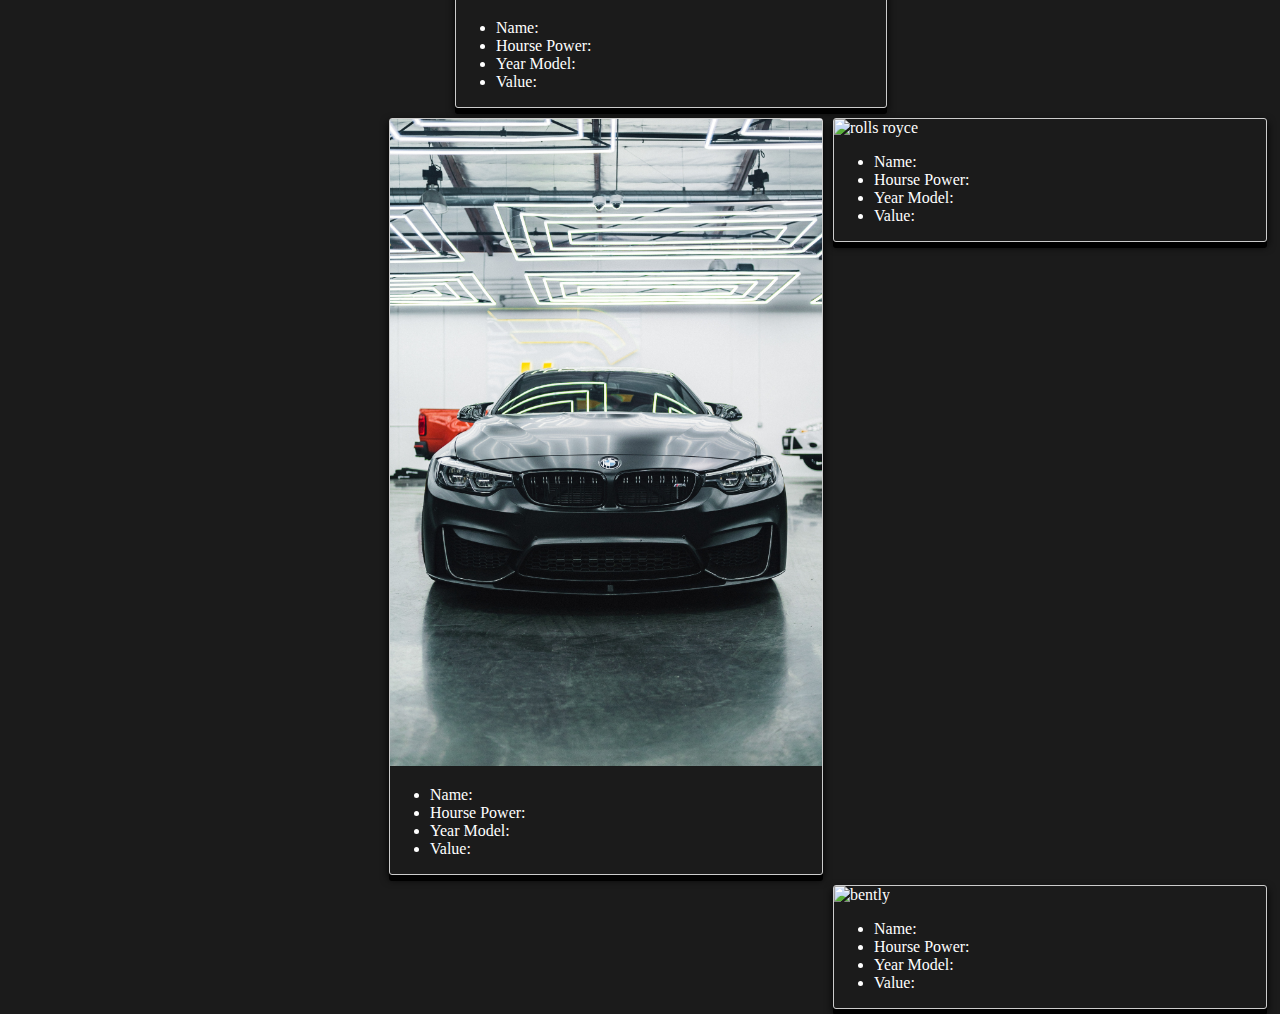
==== commit bd682a99: "add information about cars for home page" ====
--- a/index.html
+++ b/index.html
@@ -39,31 +39,63 @@
     </section>
     <!--car images and text-->
     <section>
-        <section>
         <div class="main">
             <h2 class="aboutcar">About our cars</h2>
             <div class="three">
         <div class="image1">
             <img src="assets/images/range.jpg" alt="range rover" width="600px" height="400">
+            <ul>
+                <li>Name:</li>
+                <li>Hourse Power:</li>
+                <li>Year Model:</li>
+                <li>Value:</li>
+            </ul>
         </div>
         <div class="image1">
             <img src="assets/images/R8.jpg" alt="audi r8" width="600px" height="400">
+            <ul>
+                <li>Name:</li>
+                <li>Hourse Power:</li>
+                <li>Year Model:</li>
+                <li>Value:</li>
+            </ul>
         </div>
         <div class="image1">
             <img src="assets/images/lambo.jpg" alt="lamburgini" width="600px" height="400">
+            <ul>
+                <li>Name:</li>
+                <li>Hourse Power:</li>
+                <li>Year Model:</li>
+                <li>Value:</li>
+            </ul>
         </div>
             </div>
-            </section>
-
-    
             <div class="image2">
                 <img src="assets/images/rolls.jpg" alt="rolls royce" width="400px" height="600">
+                <ul>
+                    <li>Name:</li>
+                    <li>Hourse Power:</li>
+                    <li>Year Model:</li>
+                    <li>Value:</li>
+                </ul>
             </div>
         <div class="image2">
             <img src="assets/images/bmw.jpg" alt="bmw m5" width="400px" height="600">
+            <ul>
+                <li>Name:</li>
+                <li>Hourse Power:</li>
+                <li>Year Model:</li>
+                <li>Value:</li>
+            </ul>
         </div>
         <div class="image2">
             <img src="assets/images/bently.jpg" alt="bently" width="400px" height="600">
+            <ul>
+                <li>Name:</li>
+                <li>Hourse Power:</li>
+                <li>Year Model:</li>
+                <li>Value:</li>
+            </ul>
         </div>
      </div>
     </section>
--- a/assets/css/style.css
+++ b/assets/css/style.css
@@ -36,6 +36,7 @@
     padding: 10px;
     background-image: url(../images/first.jpg);
     box-shadow: 0 4px 8px 0 rgb(0, 0, 0), 0  6px 0 rgb(0, 0, 0);
+    border-radius: 5px;
 }
 .first h2 {
     text-align: center;
@@ -44,6 +45,11 @@
     color: silver;
 }
 /*car images and text*/
+.aboutcar {
+text-align: center;
+font-size: 50px;
+color: silver;
+}
 div.image1 {
     margin: 5px;
     border: 1px solid #ccc;
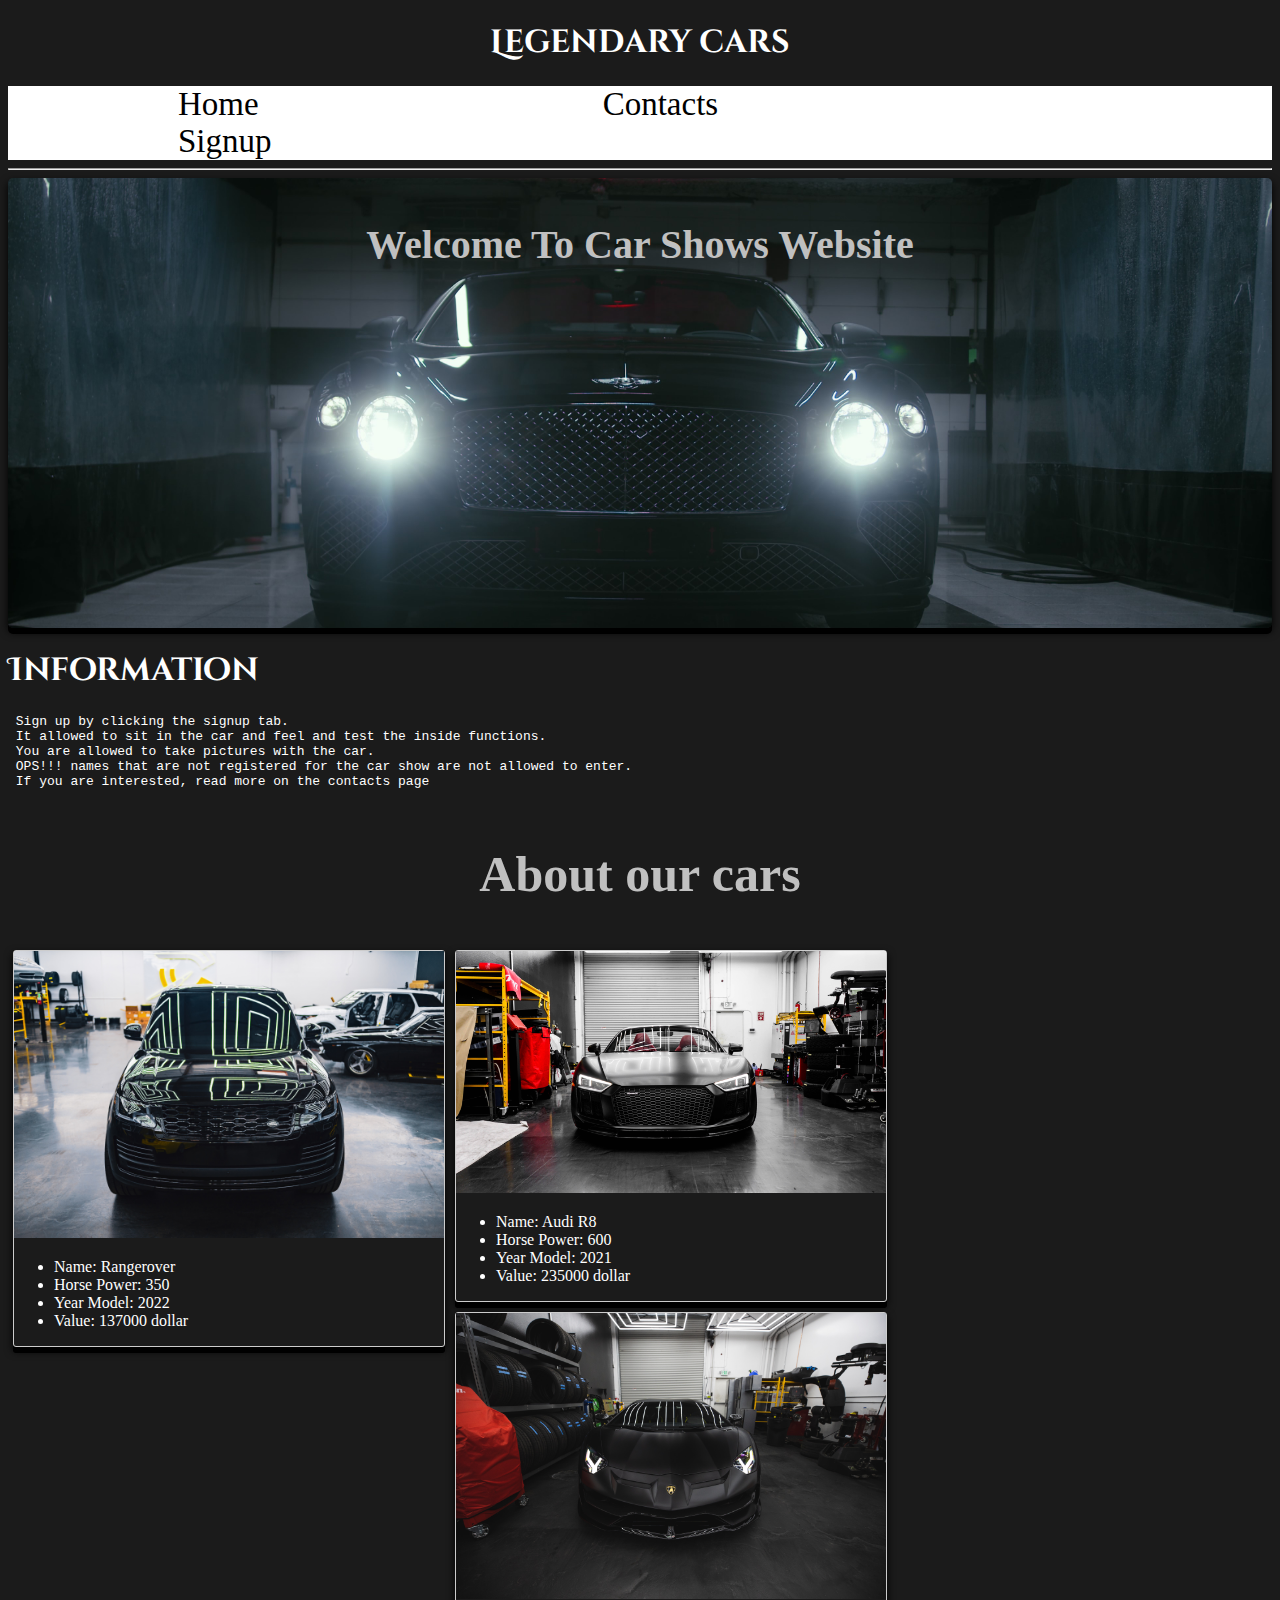
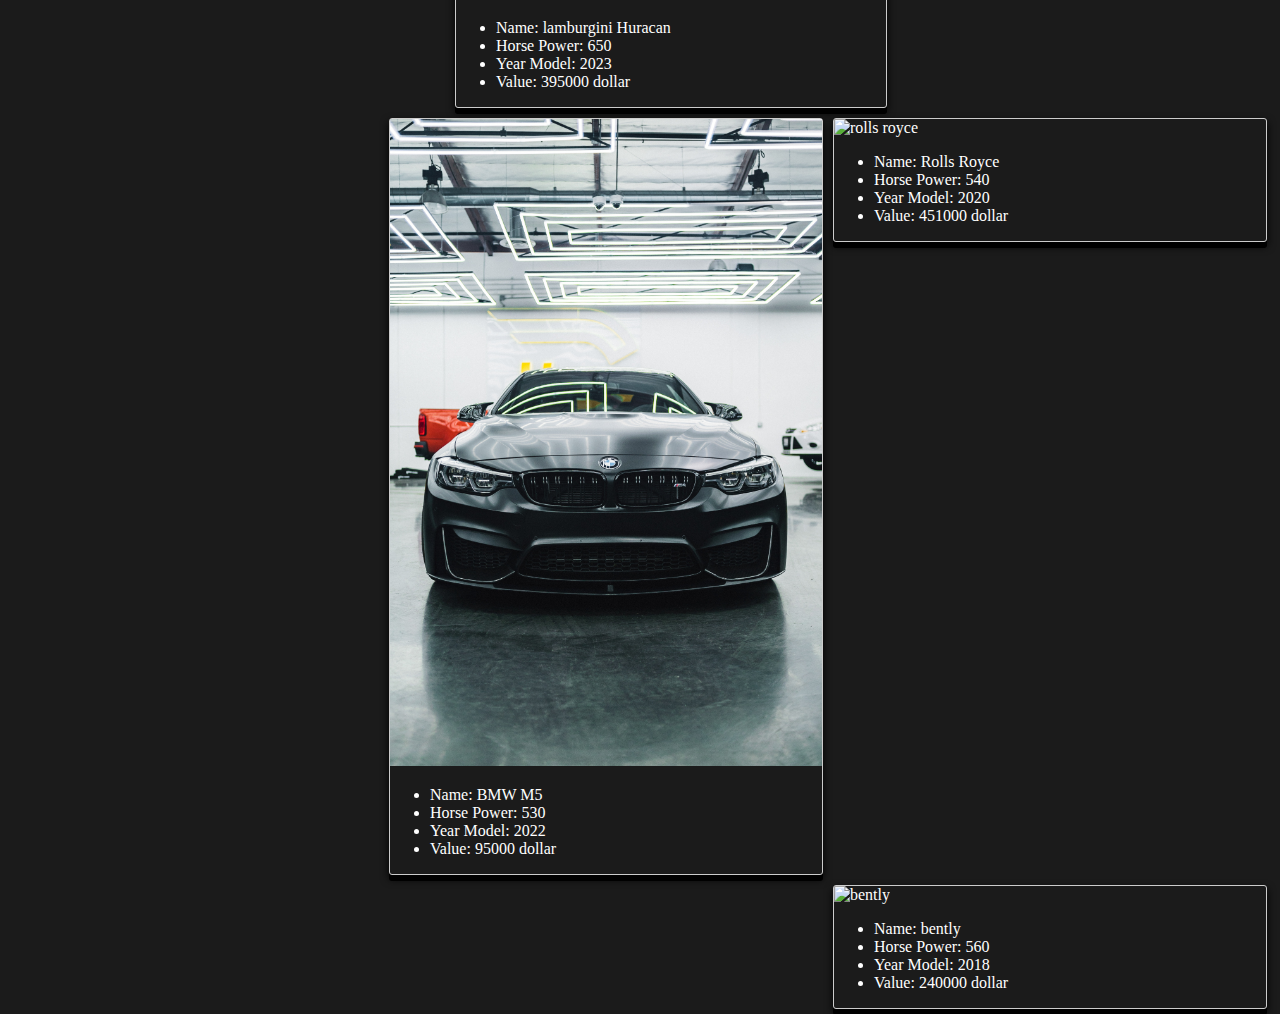
==== commit 8f1fecd4: "add car information for all cars" ====
--- a/index.html
+++ b/index.html
@@ -45,56 +45,56 @@
         <div class="image1">
             <img src="assets/images/range.jpg" alt="range rover" width="600px" height="400">
             <ul>
-                <li>Name:</li>
-                <li>Hourse Power:</li>
-                <li>Year Model:</li>
-                <li>Value:</li>
+                <li>Name: Rangerover</li>
+                <li>Horse Power: 350</li>
+                <li>Year Model: 2022</li>
+                <li>Value: 137000 dollar</li>
             </ul>
         </div>
         <div class="image1">
             <img src="assets/images/R8.jpg" alt="audi r8" width="600px" height="400">
             <ul>
-                <li>Name:</li>
-                <li>Hourse Power:</li>
-                <li>Year Model:</li>
-                <li>Value:</li>
+                <li>Name: Audi R8</li>
+                <li>Horse Power: 600</li>
+                <li>Year Model: 2021</li>
+                <li>Value: 235000 dollar </li>
             </ul>
         </div>
         <div class="image1">
             <img src="assets/images/lambo.jpg" alt="lamburgini" width="600px" height="400">
             <ul>
-                <li>Name:</li>
-                <li>Hourse Power:</li>
-                <li>Year Model:</li>
-                <li>Value:</li>
+                <li>Name: lamburgini Huracan</li>
+                <li>Horse Power: 650</li>
+                <li>Year Model: 2023</li>
+                <li>Value: 395000 dollar</li>
             </ul>
         </div>
             </div>
             <div class="image2">
                 <img src="assets/images/rolls.jpg" alt="rolls royce" width="400px" height="600">
                 <ul>
-                    <li>Name:</li>
-                    <li>Hourse Power:</li>
-                    <li>Year Model:</li>
-                    <li>Value:</li>
+                    <li>Name: Rolls Royce</li>
+                    <li>Horse Power: 540</li>
+                    <li>Year Model: 2020</li>
+                    <li>Value: 451000 dollar</li>
                 </ul>
             </div>
         <div class="image2">
             <img src="assets/images/bmw.jpg" alt="bmw m5" width="400px" height="600">
             <ul>
-                <li>Name:</li>
-                <li>Hourse Power:</li>
-                <li>Year Model:</li>
-                <li>Value:</li>
+                <li>Name: BMW M5</li>
+                <li>Horse Power: 530</li>
+                <li>Year Model: 2022</li>
+                <li>Value: 95000 dollar</li>
             </ul>
         </div>
         <div class="image2">
             <img src="assets/images/bently.jpg" alt="bently" width="400px" height="600">
             <ul>
-                <li>Name:</li>
-                <li>Hourse Power:</li>
-                <li>Year Model:</li>
-                <li>Value:</li>
+                <li>Name: bently</li>
+                <li>Horse Power: 560</li>
+                <li>Year Model: 2018</li>
+                <li>Value: 240000 dollar</li>
             </ul>
         </div>
      </div>
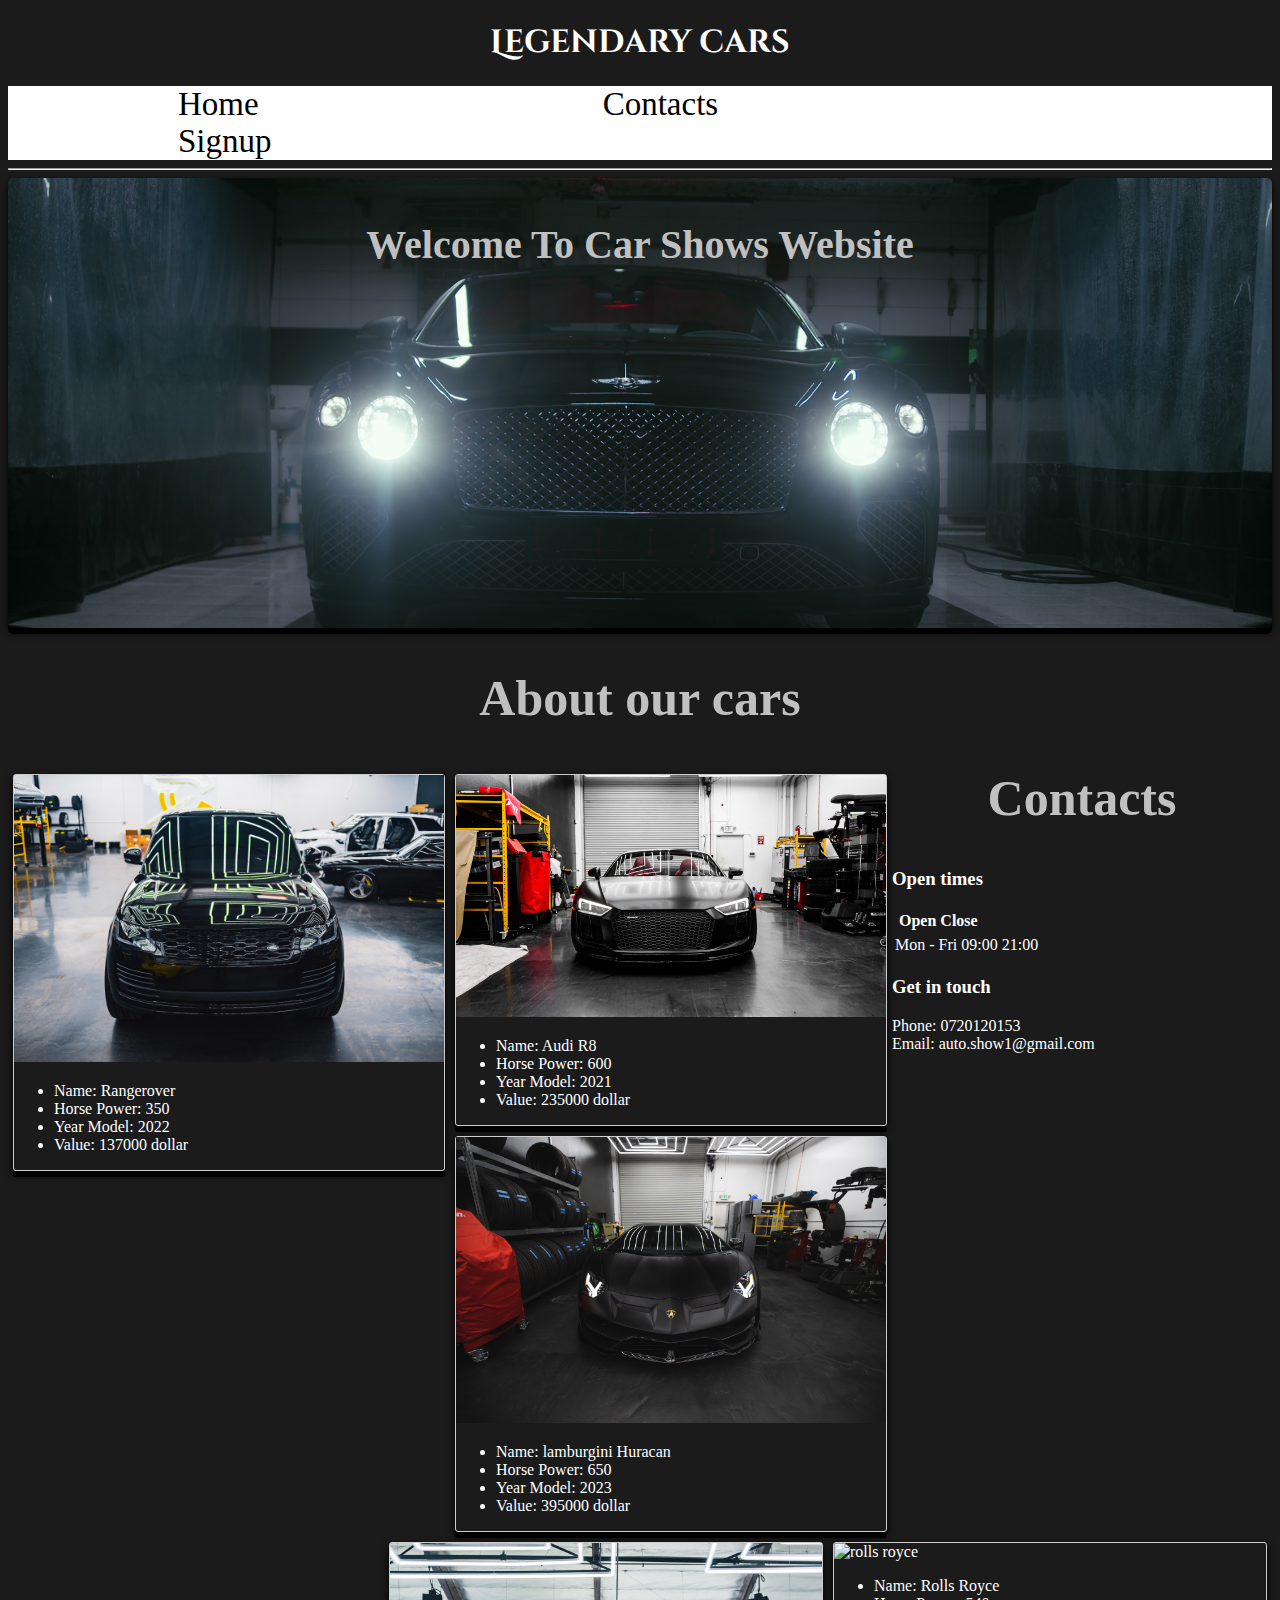
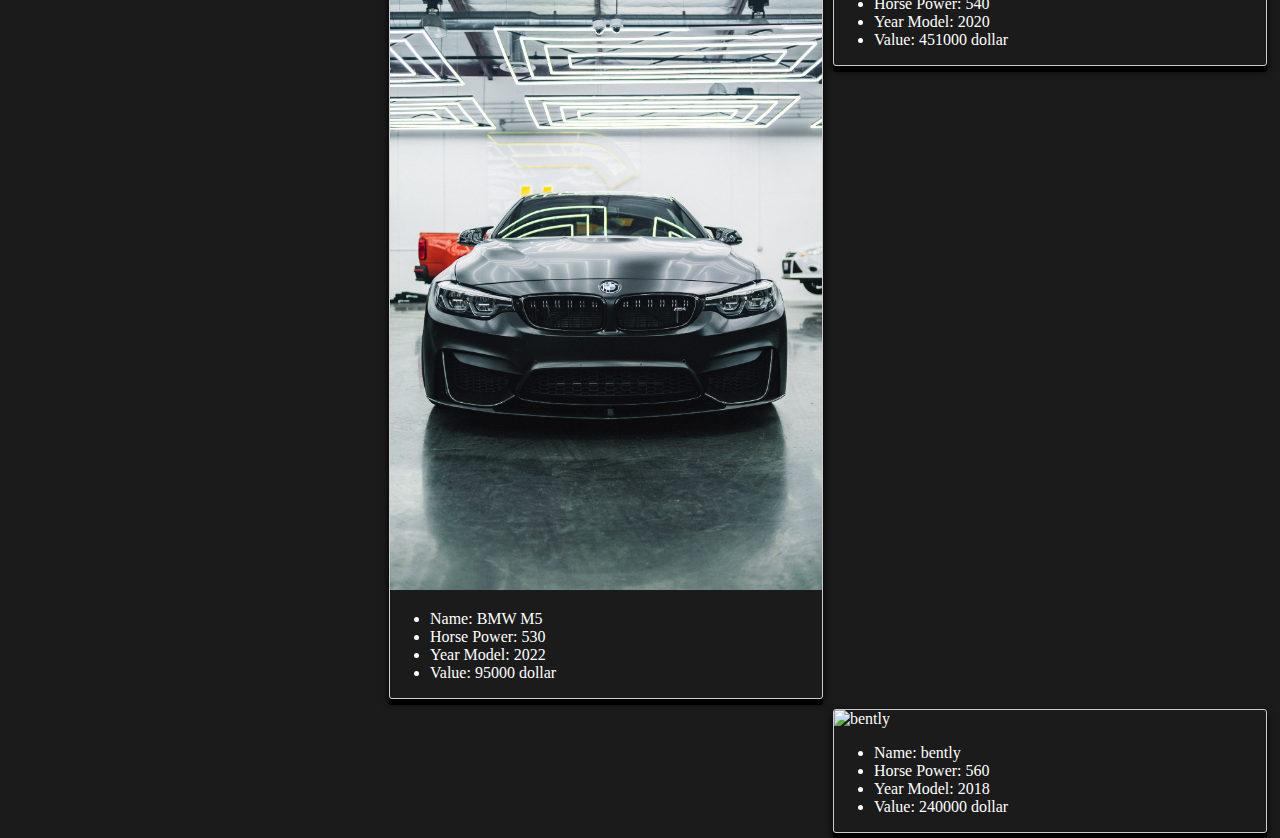
==== commit 430f429a: "add text for contacts" ====
--- a/index.html
+++ b/index.html
@@ -25,17 +25,6 @@
         <div class="first">
             <h2>Welcome To Car Shows Website</h2>
         </div>
-    </section>
-    <!--Information-->
-    <section>
-        <h1>Information</h1>
-        <pre>
- Sign up by clicking the signup tab.
- It allowed to sit in the car and feel and test the inside functions.
- You are allowed to take pictures with the car.
- OPS!!! names that are not registered for the car show are not allowed to enter.
- If you are interested, read more on the contacts page
-                        </pre>
     </section>
     <!--car images and text-->
     <section>
@@ -99,5 +88,29 @@
         </div>
      </div>
     </section>
+    <!--contacts and time-->
+    <section id="contacts">
+        <h2>Contacts</h2>
+        <h3>Open times</h3>
+        <table>
+            <th></th>
+            <th>Open</th>
+            <th>Close</th>
+        </table>
+        <table>
+        <tr>
+            <td>Mon - Fri</td>
+            <td>09:00</td>
+            <td>21:00</td>
+        </tr>
+        </table>
+        <h3>Get in touch</h3>
+        <div>
+        <span>Phone: </span><span>0720120153</span>
+        </div>
+        <div>
+        <span>Email: </span><span>auto.show1@gmail.com</span>
+        </div>
+    </section>
 </body>
 </html>--- a/assets/css/style.css
+++ b/assets/css/style.css
@@ -76,3 +76,10 @@
     width: 100%;
     height: auto;
 }
+/*contacts*/
+section >h2 {
+    text-align: center;
+    font-size: 50px;
+    color: silver;
+    
+}
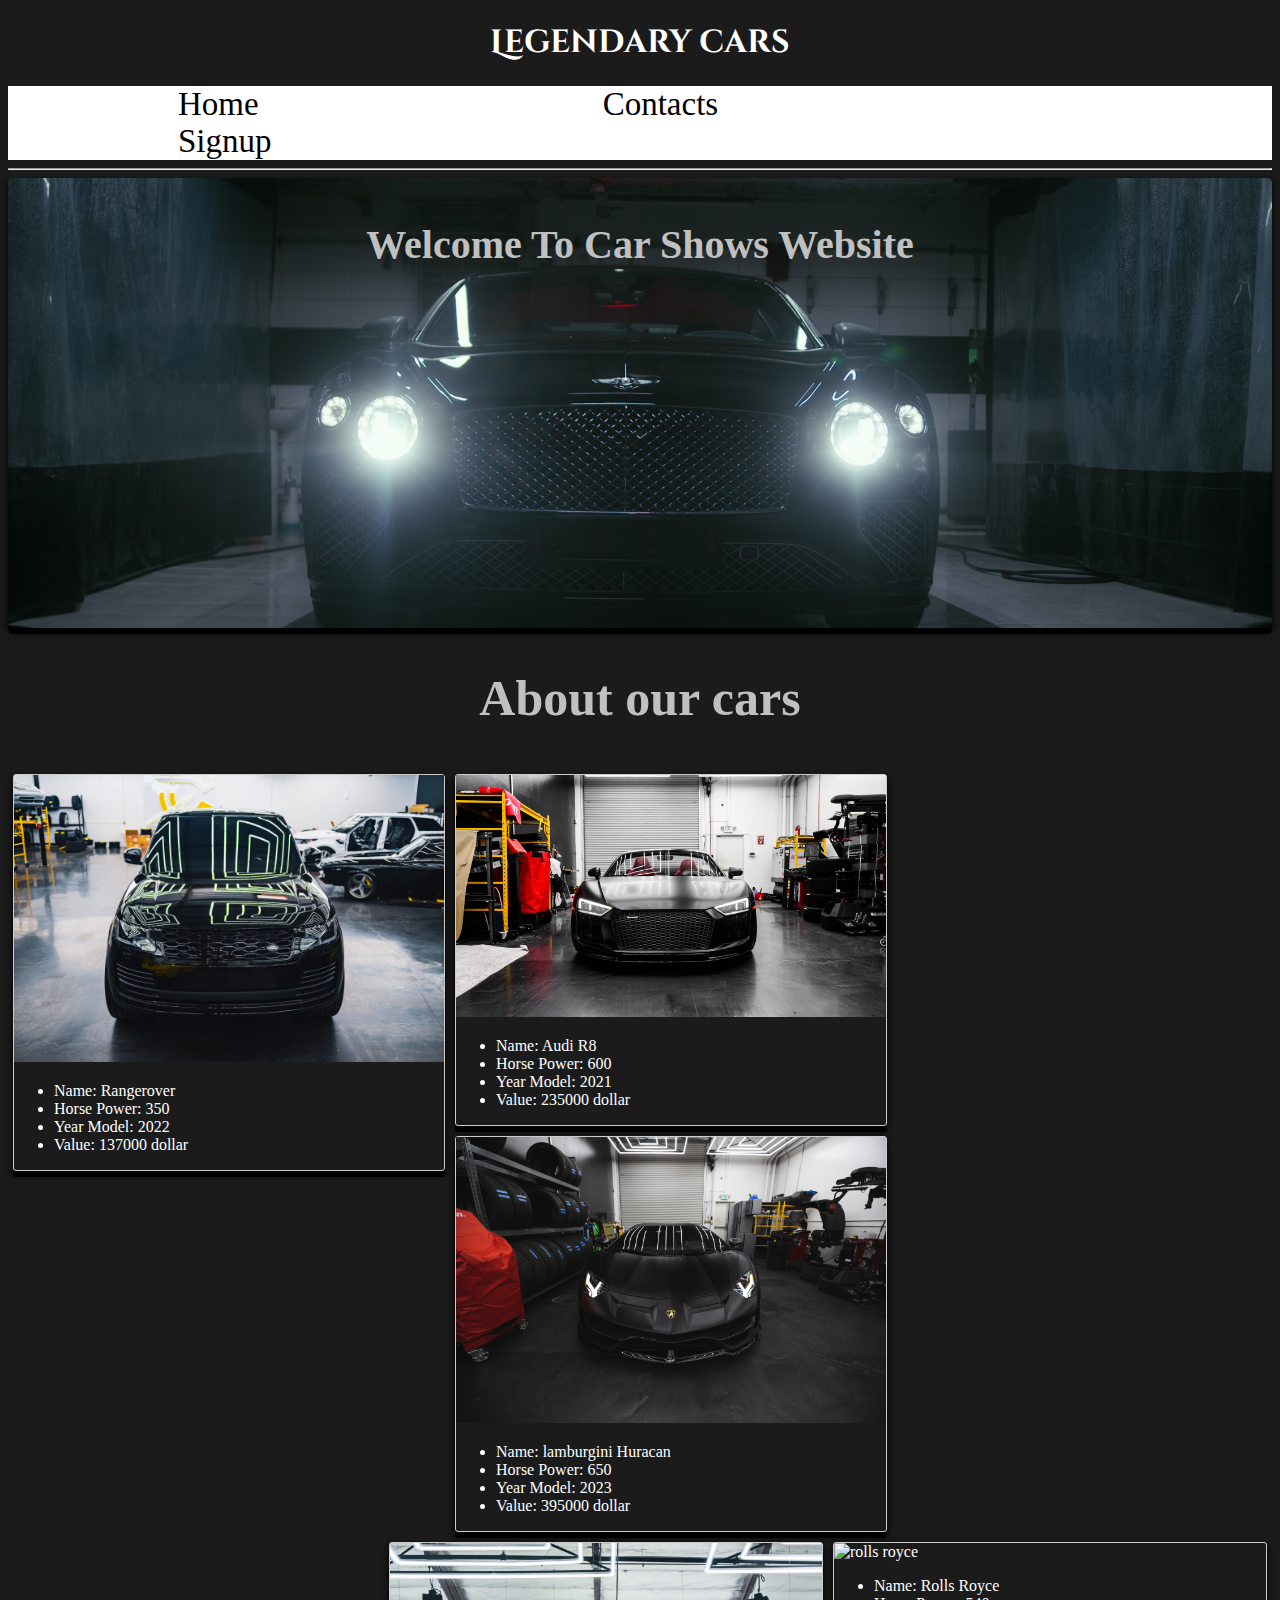
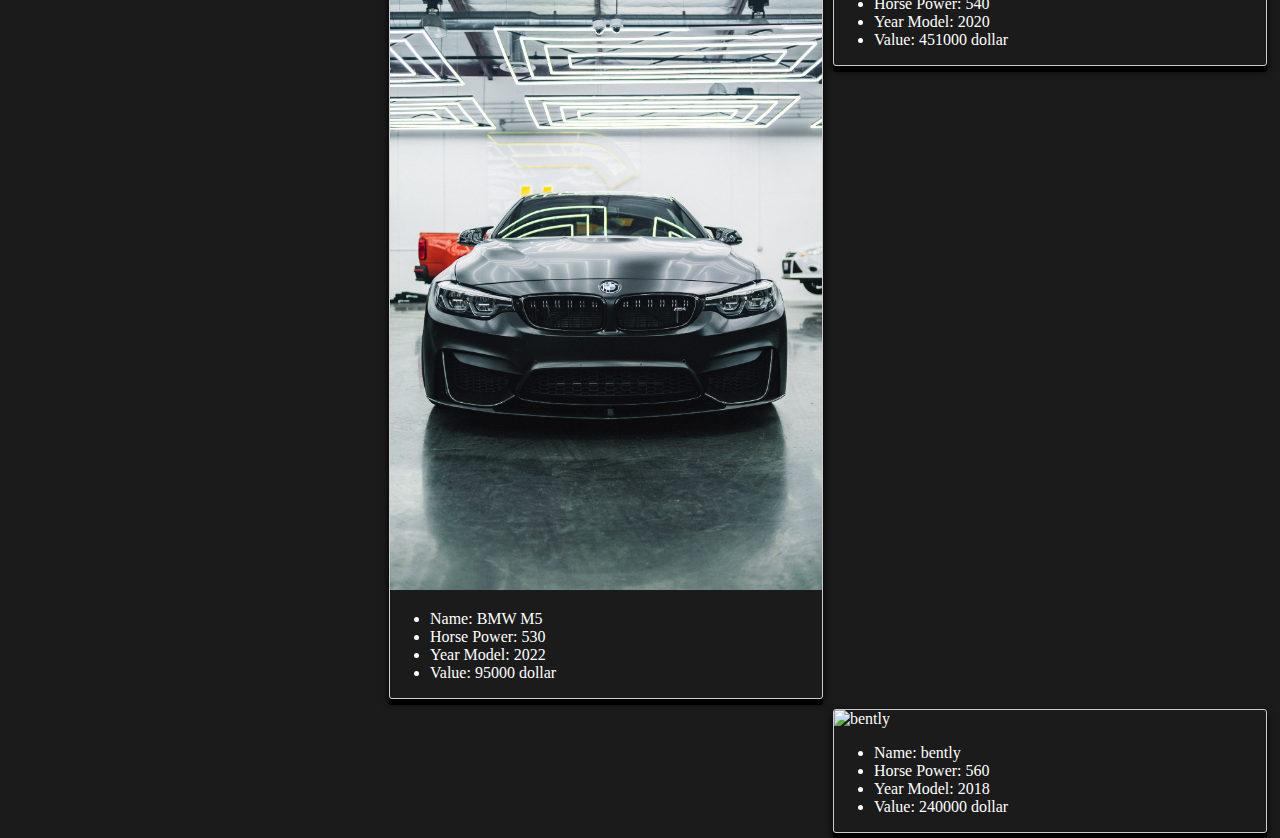
==== commit 5ec41e3e: "add text for contacs.html page" ====
--- a/index.html
+++ b/index.html
@@ -16,7 +16,7 @@
     <!--Navigation links-->
     <nav class="topmenu">
         <a href="index.html">Home</a>
-        <a href="#contacts">Contacts</a>
+        <a href="contacts.html">Contacts</a>
         <a href="signup">Signup</a>
     </nav>
     <hr>
@@ -87,30 +87,6 @@
             </ul>
         </div>
      </div>
-    </section>
-    <!--contacts and time-->
-    <section id="contacts">
-        <h2>Contacts</h2>
-        <h3>Open times</h3>
-        <table>
-            <th></th>
-            <th>Open</th>
-            <th>Close</th>
-        </table>
-        <table>
-        <tr>
-            <td>Mon - Fri</td>
-            <td>09:00</td>
-            <td>21:00</td>
-        </tr>
-        </table>
-        <h3>Get in touch</h3>
-        <div>
-        <span>Phone: </span><span>0720120153</span>
-        </div>
-        <div>
-        <span>Email: </span><span>auto.show1@gmail.com</span>
-        </div>
-    </section>
+    </section> 
 </body>
 </html>--- a/assets/css/style.css
+++ b/assets/css/style.css
@@ -45,7 +45,7 @@
     color: silver;
 }
 /*car images and text*/
-.aboutcar {
+h2 {
 text-align: center;
 font-size: 50px;
 color: silver;
@@ -76,10 +76,3 @@
     width: 100%;
     height: auto;
 }
-/*contacts*/
-section >h2 {
-    text-align: center;
-    font-size: 50px;
-    color: silver;
-    
-}
